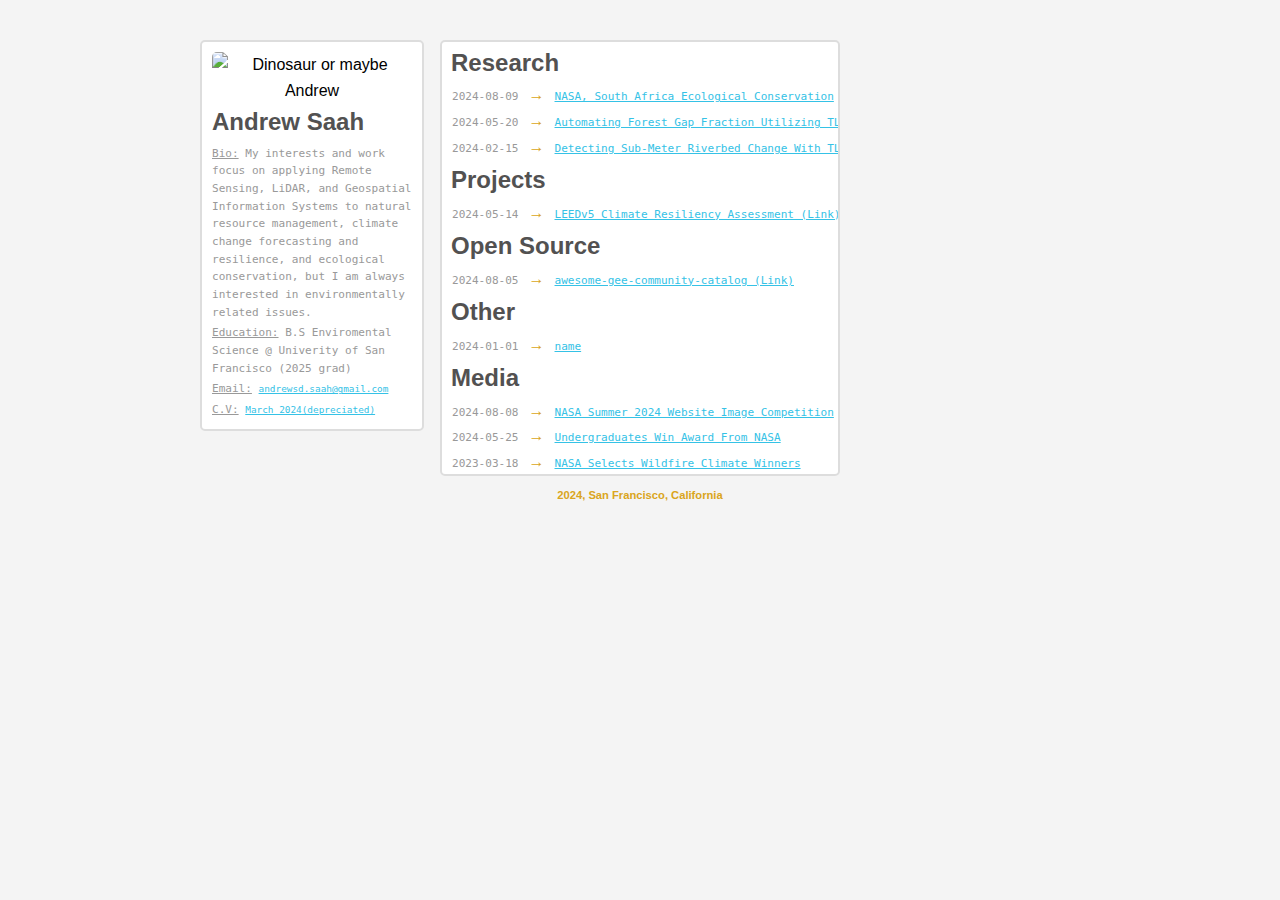
==== index.html @ a74ec5f4 "testing link for nasa dv proj." ====
<!DOCTYPE html>
<html lang="en">
<head>
    <meta charset="UTF-8">
    <meta name="viewport" content="width=device-width, initial-scale=1.0">
    <title>Andrew Saah - Webpage</title>
    <link rel="stylesheet" href="styles.css">
</head>
    <body>
        <div class="overlay" id="overlay"></div>
            <aside class="about_container">
                <img src="https://media.licdn.com/dms/image/v2/D5603AQG2bi3ZxtalFA/profile-displayphoto-shrink_200_200/profile-displayphoto-shrink_200_200/0/1669422945300?e=1734566400&v=beta&t=3L07AA_Irth482nUgLp_AfqKhO8TTFCxevdp5zJrkws" alt="Dinosaur or maybe Andrew" class="bordered-image"/>
                <h2 class="bio-header">Andrew Saah</h2>
                    <div class="bio-body">
                    <u><b>Bio:</b></u> My interests and work focus on applying Remote Sensing, LiDAR, and Geospatial Information Systems to natural resource management, climate change forecasting and resilience, and ecological conservation, but I am always interested in environmentally related issues.
                    </div>
                    <div class="bio-body">
                        <u><b>Education:</b></u> B.S Enviromental Science @ Univerity of San Francisco (2025 grad)
                    </div>
                    <div class="bio-body">
                        <u><b>Email:</u> </b><a href="mailto:andrewsd.saah@gmail.com" class = "project-link"> andrewsd.saah@gmail.com</a>
                    </div>
                    <div class="bio-body">
                        <u><b>C.V:</b></u> <a href="#" class="project-link" data-info="Details about Project 3">March 2024(depreciated)</a>
                    </div>
            </aside>
            <section class="container">
                <div class="projects_list">
                    <h2 class="projects_header">Research</h2>
                        <div class="project-item">
                            <span class="project-date">2024-08-09</span><span class="arrow">→</span><a href="https://ntrs.nasa.gov/citations/20240011086" class="project-link" data-info="Details about Project 3">NASA, South Africa Ecological Conservation</a>
                        </div>
                        <div class="project-item">
                            <span class="project-date">2024-05-20</span><span class="arrow">→</span><a href="Automating_Forest_Gap_Fraction_Utilizing_TLS.html" class="project-link" data-info="Details about Project 1">Automating Forest Gap Fraction Utilizing TLS</a>
                        </div>
                        <div class="project-item">
                            <span class="project-date">2024-02-15</span><span class="arrow">→</span><a href="Detecting_Sub_Meter_Riverbed_Change_With_TLS.html" class="project-link" data-info="Details about Project 2">Detecting Sub-Meter Riverbed Change With TLS</a>
                        </div>
                        <h2 class="projects_header">Projects</h2>
                        <div class="project-item">
                            <span class="project-date">2024-05-14</span><span class="arrow">→</span><a href="https://storymaps.arcgis.com/stories/a60bac4d7cce440caebf85f3096d0103" class="project-link" data-info="Details about Project 1">LEEDv5 Climate Resiliency Assessment (Link)</a>
                        </div>
                    <h2 class="projects_header">Open Source</h2>
                        <div class="project-item">
                            <span class="project-date">2024-08-05</span><span class="arrow">→</span><a href="https://gee-community-catalog.org/reference/?h=" class="project-link" data-info="Details about Project 1">awesome-gee-community-catalog (Link)</a>
                        </div>
                    <h2 class="projects_header">Other</h2>
                        <div class="project-item">
                            <span class="project-date">2024-01-01</span><span class="arrow">→</span><a href="#" class="project-link" data-info="Details about Snippet 1">name</a>
                        </div>
                    <h2 class="projects_header">Media</h2>
                        <div class="project-item">
                            <span class="project-date">2024-08-08</span><span class="arrow">→</span><a href="NASA_Summer_2024_Website_Image_Competition.html" class="project-link" data-info="Details about Project 1">NASA Summer 2024 Website Image Competition</a>
                        </div>
                        <div class="project-item">
                            <span class="project-date">2024-05-25</span><span class="arrow">→</span><a href="Undergraduates_Win_Award_from_NASA.html" class="project-link" data-info="Details about Project 1">Undergraduates Win Award From NASA</a>
                        </div>
                        <div class="project-item">
                            <span class="project-date">2023-03-18</span><span class="arrow">→</span><a href="https://www.nasa.gov/directorates/stmd/prizes-challenges-crowdsourcing-program/center-of-excellence-for-collaborative-innovation-coeci/coeci-news/nasa-selects-winners-of-the-wildfire-climate-tech-challenge/" class="project-link" data-info="Details about Project 2">NASA Selects Wildfire Climate Winners</a>
                        </div>
            </section>
            <footer class="footer" id="footer">
                <p>2024, San Francisco, California</p>
            </footer>
    </body>
</html>


<!-- 

New entry 
 
<div class="project-item">
    <span class="project-date">2024-01-01</span><span class="arrow">→</span><a href="#" class="project-link" data-info="Details about Snippet 1">name</a>
</div>  

-->
---- styles.css ----
body {
    font-family: Arial, sans-serif;
    margin: 0;
    padding: 0;
    line-height: 1.6;
    background: #f4f4f4;
    text-align: center;
    display: flex;
    flex-direction: column;
}
.container {
    width: 80%;
    margin: auto;
    overflow: hidden;
    flex: 1;
}
.about_container {
    position: fixed;
    top: 40px;
    left: 50%;
    transform: translateX(-450px); 
    margin-left: 10px; 
    width: 200px;
    background: #fff;
    border: 2px solid #ddd;
    border-radius: 5px;
    padding: 10px; 
}
.bordered-image {
    border-radius: 5px; 
}
.bio-header {
    color: #525151;
    text-align: left; /* Align the text to the left */
    margin: 0; /* Reset any default margins */
    padding: 0; /* Reset any default padding */
}
.bio-body {
    text-align: left; /* Align the text to the left */
    margin: opx; /* Reset any default margins */
    padding-top: 3px; /* Reset any default padding */
    font-size: 0.85em;
    color: #999999;
    font-weight: lighter;
    font-family: monospace;
}
 .projects_list {
    background: #fff;
    border: 2px solid #ddd;
    border-radius: 5px;
    margin: 40px auto 10px; /* Center the box horizontally */
    display: flex;
    flex-direction: column;
    align-items: center;
    width: 400px; /* Set a fixed width for the box */
    box-sizing: border-box; /* Include padding and border in the element's total width and height */
    position: relative; /* Use relative positioning */
    overflow: hidden;
}
.projects_header {
    display: flex;
    color: #525151;
    flex-direction: column;
    align-items: flex-start;
    margin-bottom: 0px;
    margin-top: 0px;
    padding-top: 2px;
    padding-left: 18px;
    width: 100%;
}
.project-item {
    text-align: left;
    padding-left: 20px;
    display: block; /* Change to block for full-width alignment */
    width: 100%; /* Set to 100% to take full width */
    white-space: normal; /* Allow text to wrap */
    overflow: hidden;
}
.project-date {
    font-size: 0.85em;
    color: #999999;
    font-weight: lighter;
    font-family: monospace;
}
.arrow {
    margin: 0 10px;
    color: goldenrod;
}
.project-link {
    font-size: 0.85em;
    color: #35c2e6;
    font-weight: lighter;
    font-family: monospace;
}
.footer {
    font-size: 0.7em;
    color: goldenrod;
    font-weight: bolder;
    margin-top: -10px;
}
.linked-page {
    background: #fff;
    border: 2px solid #ddd;
    border-radius: 5px;
    margin: 40px auto 10px; /* Center the box horizontally */
    display: flex;
    flex-direction: column;
    align-items: left;
    width: 600px; /* Set a fixed width for the box */
    box-sizing: border-box; /* Include padding and border in the element's total width and height */
    position: relative; /* Use relative positioning */
    overflow: hidden;
    padding: 15px;
}
.linked-page-body {
    text-align: justify; /* Align the text to the left */
    margin: 5px; /* Reset any default margins */
    padding-top: 3px; /* Reset any default padding */
    font-size: 0.85em;
    color: #999999;
    font-weight: lighter;
    font-family: monospace;
}
.linked-page-bordered-image {
    border-radius: 5px;
    margin: 5px;
    margin-left: 0px;
    border: 2px solid #ddd;
}
.linked-page-header {
    display: flex;
    color: #525151;
    flex-direction: column;
    align-items: flex-start;
    margin-bottom: 0px;
    margin-top: 0px;
    padding-top: 2px;
    padding-left: 0x;
    width: 100%;
}
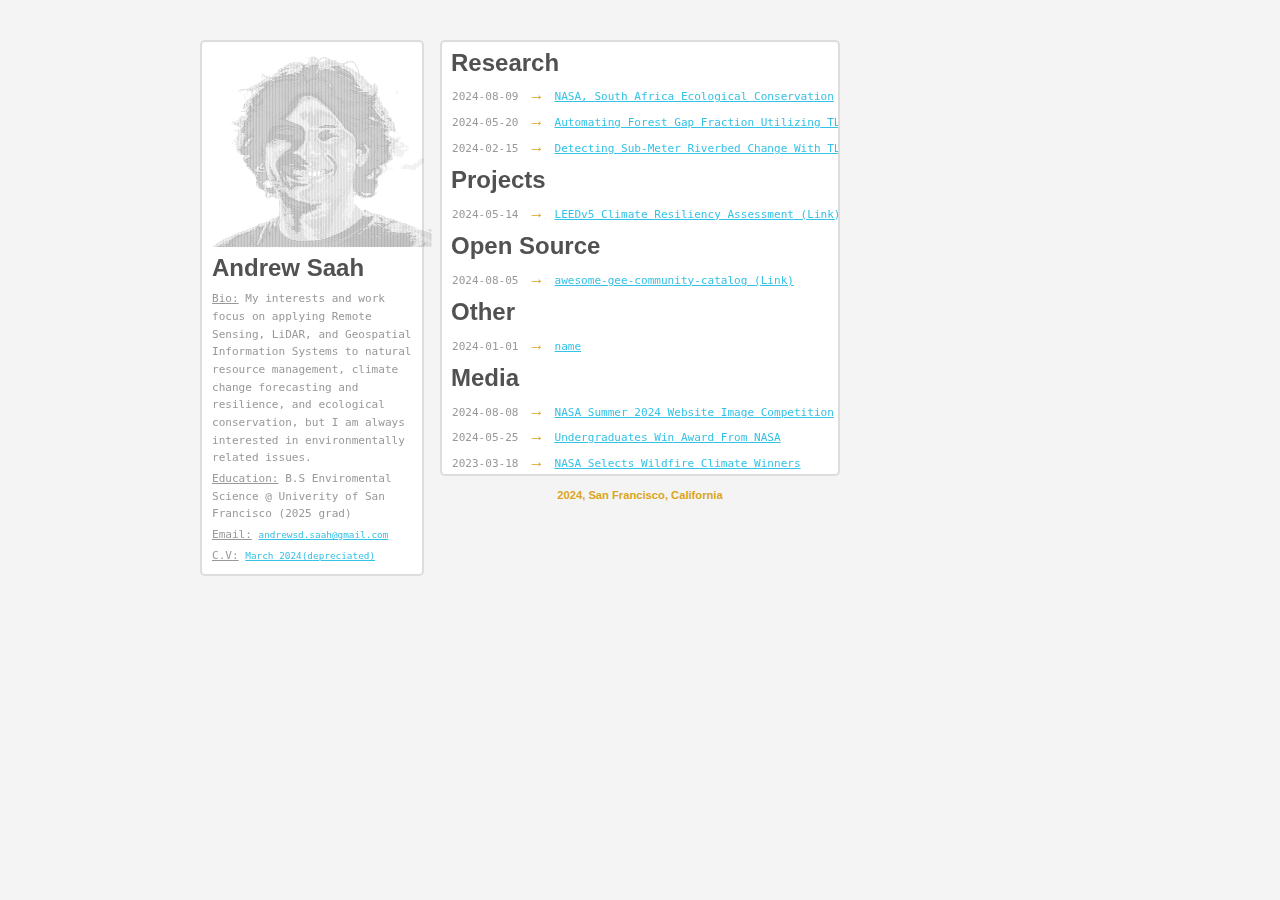
==== commit 5e237226: "added ascii" ====
--- a/index.html
+++ b/index.html
@@ -8,8 +8,201 @@
 </head>
     <body>
         <div class="overlay" id="overlay"></div>
-            <aside class="about_container">
-                <img src="https://media.licdn.com/dms/image/v2/D5603AQG2bi3ZxtalFA/profile-displayphoto-shrink_200_200/profile-displayphoto-shrink_200_200/0/1669422945300?e=1734566400&v=beta&t=3L07AA_Irth482nUgLp_AfqKhO8TTFCxevdp5zJrkws" alt="Dinosaur or maybe Andrew" class="bordered-image"/>
+            <aside class="about_container">         
+               <div style="font-size: 1px; line-height: 1; width: 100%;  white-space: pre-wrap;">   
+                    <pre style="font-family: monospace; display: block;margin-left: -15px;">                                                                                                                                                                                                                                                                                                                                                                                                                                         
+                                                                                                                                                                                              ...:.                                                                                                                                                                                                             
+                                                                                                                                                                                      :.   .;+;;;+;;;;..       .::;;::.                                                                                                                                                                                         
+                                                                                                                                                                                        ....;+++;+:.:::.    :;;:.   .::;;:.                                                                                                                                                                                     
+                                                                                                                                                                                            .;x+++:.:::::.;+:           .:;;;:                                                                                                                                                                                  
+                                                                                                                                                                                          .:;;++++;:....:+x:.       ..::::::;;+;::::::..                                                                                                                                                                        
+                                                                                                                                                                                      .   :..:;;;:::.:::;:::.    .;::::;;:;;;;;:::::::::                 :;;++;;;;;.                                                                                                                                            
+                                                                                                                                                              .::;++++++++;::.      .   ::  .::;+;;:..;+x::;:.:::::..;;:;;;;;;;;;;;;;;;;;::.         .:;+x+.       ;x:                                                                                                                                          
+                                                                                                                                                         :::;+++;;++++++xxx++;;:..     :::::::;++x+;:+xXx;;;++;::;;:::;;;;;;;;;;;;;;;::;;;;::::..:;++x+;             +;                                                                                                                                         
+                                                                                                                                                      ::;;+xxx+;:::;;;;;;;;++xXx++;::;;;;;;;;+xxxxx++XXX+++++;;+;;;;;;:;++++++++;++;;;;;;;;;;++++;;;:.                ;+                                                                                                                                        
+                                                                                                                                                   :;;;+xx+;::::::;;;;;;;;;+++xXXXXX++++xx+++xXXX$$XXXXXXXX++++++++++++;;;+x++;;+;;++++++++xxxxx++;;:.                 ;+                                                                                                                                       
+                                                                                                                                                .:;::+++++;:;;;;++;;;;;;;;+++++xXXXXx++x++xXXXXXX$$X$X$$Xx++++xXXxx+++++++;;++xxxXXXXXXXXXXXXXx++;;;;;;:...             ;;                                                                                                                                      
+                                                                                                                                              .;;:;++++++++++;;;;;;;;;;;+++++++xXXXXxxXXXxxxxXX$$$$$$$$XXx+x++x+++;;;+xxxx+;;+xXXXXXXXXXXXXXXXxxx++++;;;;::...           +:                                                                                                                                     
+                                                                                                                                          ::;++++xXXXXXXXxx+++++++;++;++++++xxXXXXXXXXXXXXXXX$$$$$$$$$$$XxxxxxXx+;;;;;+++++;;;;++xxXX$$$$$$$XXXXxx+++++;;+;:...:..       .+                                                                                                                                     
+                                                                                                                                       .:.:;++X$XX++:;++++++++++++++++++++x++xXXXXXxX$$XX$$$$$$$$&$$$$$X+xXXx+;+X+xXXXXxXXXx++x++;;+xXxXX$$$$$$$$$XXXXxx++++;;::..:       :;                                                                                                                                    
+                                                                                                                                      ;:::+xXX+++;+++++++++;;;;;;++++++xxxxxxxxXXXXX$$$X$$$$$$$&&$$$&&$xXX;;X$X+$$$XX$$XX$$$XxXXXx++xxXXxxXX$$$$$$$$$XXXX++++++;:::::      +:                                                                                                                                   
+                                                                                                                                      ::;+xXX+x+;;++;;;++++++++++++++;;++xXXXXXXX$XX$$$$$$$$&&&$$$$&$$$+;+XX$$$$$$$$$$$X$$$$$X$$$$XXXxXXXXXXXXX$$$$$$$$$XXXXxx++++;::.:.   ::                                                                                                                                   
+                                                                                                                                    .;+;+++++;++xxXXXxx+++++++++xXxxxxxx++xXXX$$X$X$&&$$$$&&&&&&&&&&$xx+X$$&&&&&&$&&&$$&&$$$$$$$$$$$X$XXXXXXXXXXX$$$$$$$$$$$XXx++++++;::::..:.                                                                                                                                  
+                                                                                                           ..                ..  .:;++++xxxxxXXXXXXXxx+++++++xxxxxXXXXXXXXXxxXX$$$X$&&&$&&&&&&&&&&&XX$$$$&$&&&&&&&&&&$&&&&&&$$$$$&&&$$$$XXXXXXXXXXXXX$$$$$$$$$XXx+++++;;;::::..                                                                                                                                 
+                                                                                                            ::.        .        :;+++xxxxxXXXXXXXxxxxxxxXXXXXXXXXxxxXXXXXXXXXXxXX$X$&&&&&&&&&&&&&$X$&&$$X&&&&&&&&&&&&&&&&&$&&&&$$$$$$$$$XXXxxxXXXXXXXXX$$$$$$$$$$xx++++;;;;::::                                                                                                                                 
+                                                                                                             ::::    .   .    ::;++++++++++xxXXXXXXXXXXXXXXXXXXXXXXXxxXXXXXXXXXXXXX$&&&$&&&&&&&&XX$$$$$$$&$$&&&&&&&&&&&&&&&&&&&&&&&&$$$$$$$XXXxxxxXXXXXXXXX$$$$$$$Xx+++++;+;;;::.                                                                                                                               
+                                                                                                           .:..:;+;:: .:.    ;+++xxxxxxXXXXX$$XXXXXXXXXXXXXXXXXXXXX$$$XXXX$$$$$$XXXX$$&$&&&&&&&X$$&$XXxXXXXxXXX$$$$$$$$&&&&&&&&&&&&&$&&&$$$$$$$$XXXxxXXXXXX$XXXX$$$Xx+++++;;;;;::;;;:.                                                                                                                          
+                                                                                                           ..    .:;;;;;;;;;++xXX$X$XXXXXXXX$$$XXX$$$$$XXX$$$$$$$$$$$$$$$XX$$$$$$XXXX$&&$&&&&&$$$XXX$X$&$X$&&&&$$$$&&&$$$&&&&&&&&&&&&&&$$&&&&&$$$$$XXXxxxXXXXX$$XX$$Xxxxx++++++;..:::                                                                                                                           
+                                                                                                                ...:. :+;;+xX$$$$$XXXXX$$$$$$$$$$X$$X$$$$$$XXXX$$$$$$$$$$$$$$$$$$XXXXX$&$$$&&$XXxXX$$$XXXXXXxXXX$$XX$&&&&&$$$&&&&&&&&&&&&&&&&&&&&&$$$$$XXxxxXXX$XXXXXx+x++x+++x+;:::::                                                                                                                          
+                                                                                                              :;::...:;++x+++xxXX$$X$$$$$$$$$X$$$XXXXXXXXXXXXXXX$XX$$XXX$$$$$$$$$$XXXX$$$$$XXXXXXXX$XXX$$$$X$$XXxXX$$X$&&&&&$$&&&&&&&&&&&&&&$$$$$$$&$$$$$$XXxxX$$XXXXXx+X++x++++++;::::.                                                                                                                        
+                                                                                                            .;;:..::;++xXXxXXx++xXXXXXXXXXXXXXXXX$XXXXXXXXXXXXXXXXXX$$$$$$$X$$$$$$XXXXX$$XXXXXXX$$$$$&&&&$$XXX$$$$XXXX$$$&&&&$$&&&&&&&&&&&&$$&$$$$$$$$$$$$$$XXxxX$$XXXxxxX+xx++;;+++;::::.                                                                                                                      
+                                                                                                          .:;;::::+xxXX$$$$XXXXXXXXXXXXXXXXXXXXX$$$$$$$$XXXXX$$$$$$$$$$$$$$$$$$$$$$XXXXXXX$$$$$$&&$$&&&$$$$&&$&&$$$$XXXXX$$$&&$$&&&&&&&&&&&&&&&&&$$$$$$$$$$$$$$XXxX$XXX++x++xxx+;;++++;:....                                                                                                                    
+                                                                                                        :;;::::;+XX$X$$$XXXX$$$XXXXXXXXXXX$X$$$$$$$$$$$$$$$$$$$$X$$$$$$$$$$$$X$$$$$$$XXXX$$$$$&&&$$$$$$&&&&&&&&&&&&$$$$XxxX$$$$$$&&&&&&&&&$&$$$$$$$$$$$$$$$$$$$$$XXXX$$$Xxx+++xx+;+++++;::::.                                                                                                                   
+                                                                                                     ::;;::;++XXXXXX$$$XX$$$$$$$$$XX$$$$$$$$$$$$$$$$$$$$$$XXXX$$$XXX$$$$$$$$$$$$$$$$$XX$$$$$$$$&$$&$$$&&&&&&&&&&&&&&&$$$$XxX$&&$$$&&&&&&&&&&&&&&&$$$$$$$$$$$XXXXXXXXXXX$$Xxx+++xxx+xx++++;;:::.     ....                                                                                                        
+                                                                                                 ..:;;;::;++XXXXXX$$XXX$$$$$$$XX$$$$$$$$$$$$$$&$$$$$$$$$$$$$$X$$$$$$$$XXXX$$$&&$$$$$$$$$$$$$$$$$$&$$$$$&&&&&&&&&&&&&&&&$X$Xxx$&&$$&&&&&&&&&&&&&&&&&&&$$$$$$$$$$$XxXXXXxXXXXx++++++++;++++Xx;;:::.    .:;:.                                                                                                      
+                                                                                             .::::;;:;;++xXXXXxXXXXXXXXX$$$XX$$$$$$$$$$$$$$$$&&$&$$&$$$$$$$$$$$$$$$$$$$$$$$$$$$&&&&&$$$$$$$X$$$$$&&&&&&&&&&&&&&&&&&&&&&&$$$X++X&$$$&&&&&&&&&&&&&&&&&&&&$$$&&&$$XXX$XxxXXXXXXX+++++x+++++++xx+;:::::..::;:...                                                                                                    
+                                                                                         ..:.  .:;;+++xXXXXXx+xXXXXXX$$XX$$XX$$$$$$$$$$$&&&&&&$&$$$$$X$$$$$$$$$X$$$$$$&&&&&&&&&$$&&&$$&$$$&$$$$$$$$&&&&&&&$&&&&&&&&&&&&&$$&$Xx+X$$X&&&&&&&&&&&&&&&&&&&&&&$$&&&&&$$XX$$Xxx++xXXx+++++x+;++xxx+++;;;::..;+:...                                                                                                    
+                                                                                       .:....:;;+++xXxx++;++++xxXXXXXX$$$$$$$$$$$$&&&&&&&&&&&&&&&&$X$$$$$$$$$$$$$$$&&&$$&&&&&&&&&&&&$$&$&$$$$$$$$$$$&&&&&&&$&&&&$&&&&&&&&$&&$XXxX$X$&&&&&&&&&&&&&&&&$$&&&&&$$$&&&&&$$$$XXXx+++x++++xxxx++++++++xx+;:..;+;:.:.                                                                                                   
+                                                                                ..  .:::;;;;;++x+xx+;;:::;++xxXXXXXXX$$$$$$$$$$$&&&&&&&&&&&&&&&&&$$$$$$$$$XX$$$$$$$$$$&&&&&&$$&&&&&&&$$$$$$$$&&$$$&&&&$$&&&$&&&&&$&&&&&&&$&&&$XXXX$$&&&&&&&&&&&&$$$$$$$$$$$$$$$&&&&&&$XXXXXXXXxx+;;;+++++++++++++++;::;+;:.:.                                                                                                   
+                                                                        .::;;;::::::;;:::;;;;++;;::..::;++xXXXXXXXXXX$$$$$$$$&&&&&&&&&&&&&$&&&&&$$$$$$$$$$$$$$&&$$&&&&&&&&&&&&&$$$&&&$$$$$$$$$$$$$$$$$$&&&&$$$&&&$&$$&&&&&&&&$$$XXX$$&&&&&&&&&&$$&$$$$$$$$$$$$XX$$$$&&$$$$X$XX$XXx+++++++++++++++;;;:.:+;;::.                                                                                                   
+                                                                     :::......     .:..:::;;+;  ...:::;+xXXXXXXXXX$$$$$X$$&&&&&&&&&&&&&&&$&&&&&&$X$$$$$$$$$$$$$$$&&$$$$&&&&&&$$$$$$$$$$$$$$$X$$$$$$$&&&&&$&$$$&&&$$$$$$$$&&&&&$$$XX$$&&&&&&&&&&&&&$&$$&$$$$$$$$XXXXXX$$$$XXXXXXXXXXX+++++++;;;;;++;::;;;;;+:.                                                                                                   
+                                                                      .:         ... ..   :;;.    .::;+XXXXXXX$XX$$$$$$$$$$&&&&&&&&&&&&&&&&&&&&$$$$$$$$$$$$$$$$&$$$$$$$$$$$$$$$$$$$$$$$$$$$$$$$$$$$$$$$$$$$X$$$$$$$&&&$$$$&&$$$$$$XX$$&&&&&&&&&&&&&$$$$$&&&$$$$$$XX$XXXXXXXxxxxxx++++++++++++++;;+x++;;;;x+:                              ...                                                                   
+                                                                                    .     ::    ::.:+XxxXXXXX$$$$X$$$$$$$$$&&&&&&&&&&&&&&&&&&$$$$$$$$$$$$$$$$&&&$$$$$$$$$$$$$$$$$$$$$$$$XXX$$$$$$$$$$$$$$$$X$$$$&&&&&&&&&&&&&&$$$$$$$$&&&&&&&&&&&&&&&&$$$$$$$$$$$$XXX$XX$XXXXXXXXXXXXXXXXXXXxXx++x+;;;++xXx;                              ...                                                                   
+                                                                                 . .      .:  .:.:;+xxxxXXXXX$$$$$$$$$$&&&&&&$$&&&&&&&&&&&&&$$$$$$$$$$$$$$$$&&$$$$$$$$$$$$$$X$$XXXXXXXXXXXXX$$$$$$$$XXXX$X$X$$$$$$&&&&&&&&&&$$&&$$$$$$$$&&&&&&&&&&&&&&&&$&&&&&$$$$$$XXXXXXXXX$$$$$$$$$$$$Xxxxxx++++;;+xxXX+:                              ...                                                                   
+                                                                              ..  .       ...:::;+XXXxxXXX$$$$$$$$$$$$$&&&&&&&&&&&&&&&&&&&&&$$$$$$$$$$$$$$$&&$$$$$$$$$$$XXXXXXXXXXXXXXXXXXXXXXXXXXXXX$X$$$$$$$$$$$$$$$$$$$$$$$$$$$$$$$$$&&&&&&&&&&&&&&&&$$$$&&&&&&&&&$$$$$$&$$$$$XXX$$$$X$$Xxxxxxx++xxXXXx;                                                                                                     
+                                                                               . .        .;;:;+xXXxXXXXXX$$$$$$$$$$&&&&&&&&&&&&&&&&&&&&&&&$$&&&&$$$$$$$$$&$$$$$$$$$$XXXXXXXXXXXXXXXXXXXXXxXXxXXXXXXXXXXXXX$$$$$$$$$$$$$$$$$$$$XX$$$$$$$$$&&&&&&&&&&&&&&&&&&&$$$$$&&&$$$&&$$$$$$$$$XXXXXXX$$$$XXXxxxXXXXX+;:                                                                                                    
+                                                                               ..         ;+++xxXXXXXXXXX$$$$$$$$$$$$&&$&&&&&&&&&&&&&&&&&&&&&&&$$$$$$$X$$$$$$$$$$$$XXXXXXXXXXXXXXxxxxxxxxxxxxxxxXXXXXXXXXXXX$$$$$$$$$$$$$$&$&&$$$$$$$$$$$$$$&&&&$&&&&&&&&&&&&&&&$$$$$$$X$$$$$$X$$$$$$XXXX$X$$$$$$$XXXXXXx;::.                                                                                                   
+                                                                               .:       :;+++xXXXXXXXXXXX$$$$$$$$$&$$$$&&&&&&&&&&&&&&&&&&&&&&&&&$$$$$$X$$$$$$$$$$XXXXXXXXXXXXXxxxxxxxxxXXxxxxxxxxxxXXXXXXXXXXX$$$$$$$$$&&&&&&&&&&&&&$$$$XX$$$$$$$$&&&&&&&&&&&&&&&&&&&&&$$$$$$$$$$$$$&&$$$X$$$$$$$$$XX$XXxx++++:.                                                                                                
+                                                                               ..      :;++xXXXXXXXXX$$XXX$$$$$&&&&&&$&&$$&&&&&&&&&&&&&&&&&&&&&$$$$$$$X$$$$$$$$$XXXXXXXXXXXXXxxxxxxxxxxxXXXxxxxxxxxxxxxxXXXXXX$X$$$$$$$$$&&&&&&&&&&&&&&$$$XXXX$$$$$&&$$&&&&&&&&&&&&&&&&&$$&&&&&&$&$$$$$&$$$$$XX$XXXXXXXxXXXx+;::                                                                                                
+                                                                                .   .;+;;+XXXXXXXXX$$$$$$$$XX$$$&&&&&&&&&&$$$$&&&&&&&&&&&&&&&&&$$$$$X$$$$$$$$$$$$XXXXXXXXXxxxXxxxxxxxx+xxxxxx+xxx++xxxxxxXXXXXXXX$$$$$$$$$$$$&&&&&&&&&&&$$$$XxXX$$$$&&$$$$$&&&&&&&&$&&&&&X$&&&$$$$$$$$$$$$$$$$$$X$$XXXXXXxx+;;:                                                                                                 
+                                                                               ..  :x+::;+xXXXXXXXX$$$$$$$XXXX$$$$&&&&&&&$$&&&&&&&&&&&&&&&&&$&&&$$$$$$$$$$$$$$$XXXXXXXXXXxxxxxxxxxxxxxxxx+xx++++++++++xxxxxXXXXXX$X$$$$$$$$$$$&&&&&&&&&&&&$$$XXxXXX$$$$&&$$$$$$&$$&&&&&&$$$$$$$$$$$$$$$$$$$$XXXXXXXXXXXXx+++;;:.                                                                                                
+                                                                                ..++;;;+;+xXXXXXXX$$$$&$$XXXX$$&&&&&&&&&&&&&&&&&&&&&&&&&&&&&&&&&&$$$$$$$$$$$XXXXXXXXXXXxXXXxxxxxx+++x++++++++x+++++++++++xxxxXXXXXX$$$$$$$$$$$$$&&&&&&&&&&&$$$$XXXX$$$$$$$$$$$XX$$$$$$$$&&$$$$$$$$$$$$$$$$$$$$XXXXXXXxxxx++;;;;;:.                                                                                              
+                                                                                :++;:;++++xXXXXXX$$$$$$XX$XXX$$&&&&&&&&&&&&&&&&&&&&&&&&&&&&&&&&&$$$$$$$$$$XXXXXXXXXXXXXXXxxxxxxx++++++++x+++++++++++++++++xxxxxXXXXX$$$$$$$$$$$$$$&&&&&&&$$&$$$XXX$$$$$$$$$$$$$$XXXX$$$XX$X$$$$$$$$$$$XXXXXXXXXXXXXXXXXXX+++;;:;::                                                                                              
+                                                                               ;+;;++;;XXx+XXXXX$$$$$$XX$XXXX$&&&&&&&&&&&&$&&&&&&&&&&&&&&&&&&&&&$$$$$$$$$$XXXXXXXXXXXXXxxxxxxxxx+++++++++++++++++++++++++++++xxxXXXXXXX$$$$$$$$$$$$$&&&&$$$$$$$$$XX$$$&&&$$$$$$$$$$$$$$$$$$X$$$$$$$$$$$$$$XXXXXXXXXXXXXx++++;;;:::.                                                                                             
+                                                                              ;X+;;+;+xx+Xx+XXXXXXX$$XX$XXXX$&&&$$&&&&&&&&&&&&&&&&&&&&&&&&&&&&&$$$$$$$$$$XXXXXXXXXXXXXXxxxxx+++++++++++++++++++++++++++++++++xxxxxxXXXXXX$$$$$$$$$$$$$&&&&$$$$$$$$$$$$$$$$$$$$$$$$$$X$$$&&&$&&&$$$$$$$$$$XXX$$$$XXXXXXxxx+++++;;:..                                                                                             
+                                                                             :X+++;;;+xxXXxxxXX$XXXXXXX$$X$$$$$&&&&&$&&&&&&&&&&&&&&&&&&&&&&&&&&$$$$$$$$$XXXXXXXXXXXXXXxxxx++++++++++++++++++++++++++++++++++++++xxxxXXXXXXX$$$$$$$$$$$$$$&&$$$$$$$$$$$$$$$X$$$XX$$$$$&&&&&&$&&&&&&&&$$$$$$$$$$$$$XXxxXX++xx+++++;::                                                                                             
+                                                                            .x+;+;:..+XXXXXXxXX$$$$$$X$$$$$$$&$$&&&$$&&&&&&&&&&&&&&&&&&&&&&&&&&$$$$$$$$$$XXXXXXXXXXXXXxxxx+++++++++++++++++;;;++++++++++++++++++++++xxxXXXXX$$$$$$$$$$$$$$$$$&$$$$$$$$$$$$$$$$$$&&&&&&&&&&&$&&&&&&&&&&&$$$$$$$$XXXXXx+XXx++xxx++;;;:. .                                                                                         
+                                                                            ;+;:;:  :xXXXXXXxxX$$$$$X$$$$$$$&$&&&&&&&&&&&&&&&&&&&&&&&&&&&&&&&&$$$$$$$$$$$XXXXXXXXXXXxxxx++++++++++++++++++++;++++++++++++++++++++++++xxxxxXXXX$$$$$$$$$$&&&$$$$$$$$$$$$$$&&&&&$&&&&&&&&&&&&&&&&&&&&&&&&$$$$$XX$XXXXXXXxxXx+++xXx++;:::..                                                                                        
+                                                                            ::..:  :XXXX$XXXXxXXX$XX$$$$$$$&&&&$&&&&&&&&&&&&&&&&&&&&&&&&&&&$&&$$$$$$$$$$XXXXXXXXXXxxxxxx++++++++++++++++++++;;;;++++++;++;+++++++++++++xxxxXXXX$$$$$$$$$$&&&$$$&&&&&&&&&$&&&$$&&&&&&&&&&&&&&&&&&&&&&$$&$$$$$XXxXXXXXXXX+xXx++++xXx+;;;+;:.                                                                                      
+                                                                                .;++++XXXXXXXXXXX$$$$$$$&&$$&$$&&&&&&&&$&&&&&&&&&&&&&&&&&$&&&$$$&$$$$$$$XXXXXXXXXxxxxx+++++++++++++++++++++++;+++++;;;+;;++;;++;++++++++++xxXXXXX$$$$$$$$$$&$$$$$&&&&&&&&&&&&&&&&&&&&&&&&&&&&$$$$$$$$$$$$$$$XXXXxXXXXXXx++xx++;+++++;++;::.                                                                                     
+                                                                             ..:;;;;+xXXXXXXXXXXXX$$$$$&&&&&&&&&&$$$$$$$$$$$$$&&&&&&&&&&&&&$$$$$$$$$$$$$XXXXXXXXxxxxxxxx++++++++++;;++++++++;;++++++;;;;;;;;;;;;;+;;++++++++xxXXXX$$$$$X$$$$$$$$$$$&&&&&&$&&&&&&&&&&&&&&&&&&&$$$$$$$$$$$$$$$XXXXXXxXXXXXx++xXx++xx+;;;;++::.                                                                                    
+                                                                        ..::::...:;;+XXXXXXXXXXXXX$$$$&&&&&&&&&$$$$$$$$$$$$$$$&&&&&&&&&$&&$$$$$$$$$$$$XXXXXXXXXxxxx++++++++++++;++;;;;+++;;;;;;;;;++;;;;;;;;;;;;;;;;;;++++++++xxXXX$$$$$X$$$$$$$$$$$$&&$&&&&$&&&&&&&&&&&$$&&&&&&$$$$$$$$$$$$$XXXXXXXxXXXXx++xXx+++XXXxx++:::.                                                                                   
+                                                                                :;++XXXXX$$XXXX$$$$$$&&&$$&&&&&&&$$$$$$$$$$$&&&&&&&&&&&$$$$$$$$$$$$$$$XXXXXXXxxxx+++++x++++++;;;;;;;;;+++;;;;;;;++++;;;;;;;;;;;;;;;;;;;;;;;;++++xXXXX$$$$XX$$$$$$$$$$$&&$&&&$$$&$$&&&&&&&$$&$&$$$$$$$$$$$$$$$$XXXXXXXXxXXXx++xXx++xXXXXx++;::.                                                                                  
+                                                                                .:+XXXXX$$$$$$$$$$$$$&&$$$&&&&&&&&&$$$$$$&&&&&&&&&&&$$&$$$$&$$$$$$$XXXXXXXXXxxxx+xx++++++++;;;;;;;;;;;;;;;;;;;;;;++++;;;;;;;;;;;;;;;;;;;;;;;;++++xXXXX$$$$X$$$$$$$$$$$$$$$$$$$$$$$$&$$$&&&&$$$$$$$$$$$$$$$$$XXXXXXXXXXXXXXXx+++xxxxxxXXx++;;::                                                                                  
+                                                                               :..+xXX$$$$$$$$$&&$$$$$$$$&&&&&&&&&$&&$$&&$&&$$$$$$&$$$$$$&$$$$$$$XXXXXXXXXXxxx++++++++++++;;;;;;;;;;;;;;;;;;;;;;;;;;;;;;;;;;;;;;;;;;;;;;;;;;;;;;++xxXXXX$$XX$$$$$$$$$$$$$$$&&&&$$&$$&&&&&&&$$$$$$$$$$$$$$XX$$XXXXXXXXXXXXXXXXx++xxxXxXXxx+:                                                                                     
+                                                                        ...     :;++xXXXXX$$$$$$$&$$$$$&&&&&&&&$&&$$$&&&$&&&&&&$$$$$$$$&$&$$$$$XXXXXXXXXxxxxxx++++++++++++++;;;;;;;;;;;;;;;;;;;;;;;;;;;;;;;::;;;:::::::;;;;;;;;;;;++xxXXX$$X$$$$$$$$$$$$$$$$$$$$$$&&$$&$&$$&&$$$$$$$$$$$$$XXXXXXXXXXXXXXXxXXXXxx++XXx++x+;::::.                                                                                 
+                                                                        .::;;::+++++xXXXXXXX$$&&$$$$$&&&&&&&$$&&&&&&&$&&&&&&$$$$$$$$$&&&$$$$$$XXXXXXXXXXxxxxx+++++++++++++++;;;;;;;;;;;++;;;;;;;;;;;;;;;;;;;:;;:::::::::::::;;;;;;;+++xXXX$XX$$$$$$$$$$$$X$X$$$$$$$$$$$&&&$&&$$$$$$$$$$$$$XXXXxXXXXXXXXX$XXXXXXXx+++++;;;;::::..                                                                                
+                                                                     ....::;+x+;+++xxXXXXXX$$$$&&$&&&&&&&&&&&&&&&&&&&&&&&&&&$$$$$&&&$$$$$$$$XXXXXXXXXxxxxxxx+++++++++++++++++;;;;;;;;+++;;;;;;;;;;;;;;;;;;;;::::::::::::::::::::;;;;;++xXXX$$$$$$$$$$$$$$$$$$$XX$$$$$$$$$$$$$$&$$$$$$$$$$XXXXXxxxxxxxxXXXXXXXXXXxx+++++;+xxx++++;:                                                                              
+                                                                      :;;+;++++++xxXXXXXX$$$$$$$&&&&&&&&&&&&&&&&&&&&&&&&&&&$$$$&&$$$$$$$$$XXXXXXXXXXxxxxxxxx+++++++++++++++++++;;;;;+++;;;;;;;;;;;;;;;;;;;;::;::::::::::::::::::::;;;;++xxXX$$$$$$$$$$$$$$$$&&&$$$$XXXX$$$$$$$$$$$$$XXXXXXXXXxXxx+++++xXXXXXXXXXXXx+;+++;++xXXXXx+:                                                                             
+                                                                    .::;+++++++++xxXXXX$$$$$$$$$$&&&&&&&&&&&&&&&&&&&&&&&&&$$$$$$$$$$$$$$$XXXXXXXXXXXxxxxxx++++++++++++++++++++++;;;;+++;;;;;;;;;;;;;;;;;;;;:;::::::::::::::::::::::;;;;+++xXXX$$$$$$$$$$$$$$$$&&&$$$$$$$X$XXXXX$$$$$$$X$$$$XXXXXXXx++++xXXxxXXXXXXXXx+;:::;++xxXX+;:.                                                                           
+                                                                ..:..:::;;xx++xxXXxxXXXXXX$$$&&&&&&&&&&&&&&&&&&&&&&&&&&&&&$$$$$$$$$$$$$$$$$$$$$$XXXXXXXxxxxx+++++++++++++++++++++++++++;;;;;;;;;;;;;;;;;;;;;::::::::::::::::::::::::;;;;+++xXXX$$$$$$$$$$$$$$$$$&&&&&$&&$$$$$XX$$$$$$$$$$$$$$$$XXXXXXxxxxxxxxXXXXXXXXXx;.....:;XXX+:                                                                            
+                                                          .:.    ..  .:;;++xXXXxXXXXXXXXX$$$$&&$&&&&&&&&&&&&&&&&&&&&&&&&&&$$$$$$$$$$$$$$$$$$$$$$$$$$XXXXXXxxxx++++++++++++++++++++++++++;;;;;;;;;;;;;;;;;:;:;:::::::::::::::::::::::::;;;;+++xXXX$$$$$$$$$$$$$$$$$$&&&$$&&$$$$$$$X$$$$$$$$$$$$$$XXXXXXXXXXXxxXXXxxXXXXXXX+;;::;++;;;:                                                                           
+                                                           .:;:::.::;;;;;;+++xX$$$$$$$$$$$$$$&&&&&&&&&&&&&&&&&&&&&&&&&&&&$$$$$$$$$$$$$$$$$$$$$$$$$$$$$$$$$XXXXXxx+++++++++++++++++++++++;;;;;;;;;;;;;;;;;;;;;;:::::::::::::::::::::::;;;;;;;++xXX$$$$$$$$$$$$$$$$XX$$$$$$$&$$$$$$$$XXX$$$$$$$$$$$XXXXXXXXXXXXXXXXxxxxxx+xX++;::+x;..+;.                                                                         
+                                                       ..  ...:;;;;;;;;+++xXxxXXX$XXX$$$$$&&&&&$$$&&&&&&&&&&&&&&&&&&&&&&&$$$$$$$$$$$$$$$$$$$$$$$$$&&&$$&&&&&&$$$XXXxxxx+++++++++++++++++++;;;;;;;;;;;;;;;;;;:;::::::::::::::::::;;;;;;;;;;;;++++xX$$$$$$$$$$$$$$$$&$X$$$$$$$$$$$$$$$$$$$XXXX$$$XXXXXXXXXXXXXXXXXXXxxXXx+++++;;;;+x++;;:                                                                         
+                                                            .:.::;;;+++++x+x+XXXxXXX$$$$$&&&&&$$$$$&&&&&&&&&&&&&&&&&&&&&&$$$$$$$$$$$$$$$$$$$$$$$$$&&&&&&&&&&&&&&$$$$$XXXxx+++++++++++++++++;;;;;;;;;;;;;;;;;;;;;:;;;;;;;;;;++++++++++++++++++++++xXX$$$$$$$$$$$$$$$$$$X$$$X$$$$$$$$$$$$$$$$$XXXXXXXXXXXXXXXXXXXXXXXxxxXxxxx+;:.:++::;++..                                                                       
+                                                                  ::;;;;++xx+xXXX$$$$$$$&&&&&$$$$$$$&&&&&&&&&&&&&&&&&&&&&$$$$$$$$$$$$$XXXXXXXXXXXXXXXXXXXXX$$$$$$$&&$$$$XXXxx++++++++++++++;;;;;+;++++;;;;;++++++xxXXXXXXXXXXXXXXXXXxxxxxx+++++++xxXX$$$$$$$$$$&&$$$XX$$$$$$$$$$$$$$$$$$$$$X$$XXxxX$$XXXXXXXXXXXXXXXxxXXXXxx+;::++;: :+;.                                                                       
+                                                                     .::;+++xXXXXXX$$$&&&&&&$$$$$$$$&&&&&&&&&&&&&&&&&&&&$$$$$$XXXXXXXXXXXXXXXXXXXXXXXXXXXXXXXXXX$$$$$$$$$$XXXXxx+++++++++++;;;;++++x++x++++xXXXX$$$$$$$$$$$$$$$$$$XXXXxxXXxxxxx++xxxXX$$$$$$$$$$&&&&&$$$XXX$$$$$$$$$$$$$$$$$$$XxxX$$$$$$$$$XXX$$XxxXXxxXXXxXx+++x++;::;+:                                                                       
+                                                                     ...:++xXX$$$$$$$&&&&&&&$$$$&$$$&&&&&&&&&&&&&&&&&&&&$$$$XXXXXXXXXXXXXXXXXXX$$$$$$$$$$X$XXXXXX$X$$$$$$$$$XXXXx++++++++++++;+++++xxxxx++XXXXXXXXXXX$$$$$$$$$$$$XXXXXXxx++xx+x+++++xXX$$$$$$$$$$$$&&&&&$$$$$$$$$$$$$$$$$$$$XXXX$$$$$$$$$$$$$$$$$XxxXxxXXXxXXxxxXx++:::+;                                                                       
+                                                                       .:+xXX$$$$$$$$&&&&&&$$X$$$$$&&&&&&&&&&&&&&&&&&&&$$$$$XXXXXXXXXXXXXX$$$$$$$$$XXXXXXXXX$$$$$$$$$$$$$XXXXXXXXxx+++++++++++++++++++++++++++xx+++++++++++++++++++++++++++++++++++++xXXX$$$$$$$$$$$$$&&$$$$$$$$$$$$$$$$$XXXX$$$$$$$$$$$$$$$$$$$$XxXXXxxXx+xx+x++;;;;::;;.                                                                      
+                                                                    .:::;;xXX$$$$$$$&&&&&$&$XX$$$$$&&&&&&&&&&&&&&&&&&&&$$$$XXXXXXXXXXXX$$$$XXXXXXXXX$$$XXXXXXXXX$$$$$$$$$$$XXXXXXXxx+++++;;;;;;;++++;;;;;;;;+++++++xxxx+xx++++++++++;;;;;;;;;;;;;;;;+++xxXX$$X$$$$$$$$$$$$$$$$$$$$$$$$XXXX$$$$$$$$$$$&&$$$$$$$$$$$XX$XXXXXXXxxx+;:::;::;;:                                                                      
+                                                             .:::..::;++xxXXX$$$$$$$&&&&&$$$X$$$$$&&&&&&&&&&&&&&&&&&&&&$$XXXXXXXXXXXX$$$XXXXXX$$$&&&&&&&&&&&&$$XXX$$$$$$$$$$XXXXXXxxxx++;;;:;;;;;;;;;;;;;;;+++++xxxxXXXXXXXXXxxx++++++;;;;;;;;;;;;;;;;+++xxXXXXX$$$$$$$$$$$$$$$$$$$$$$X$$X$$XX$$$$$&&&&&$&&&&$$$$XXXX$$XXXXXXx+;:::;::;;::.                                                                     
+                                                                   .:;;;+xxXXX$$$$$$$&$&&$$X$$$$$$&&&&&&&&&&&&&&&&&&&&$$$XXXXXXXXXXXXXX$$$$&&&&&&$$&&&&&&&$XX$&&$$$$$$$$$$$$$$XXXXXXx+++;;;;:::::::;;;;;;;+++xxxXX$$$$$$$XXXxx+++++++xx+++;;;;;;;;;;;;;;+++xxXXXX$$$$$$$$&$$$$$$$$$$$$XXX$$$$$$$$$$$&&&&&$$$&&$$$XXX$$$XXXX+;::.      .::.:                                                                     
+                                                                 .. .:+++xXXXXXxxX$$$$&&&$$X$$$$$&&&&&&&&&&&&&&&&&&&&&$$XXXXXXXXXX$$$$$$&&&&&&&$$XXXXX&&&&$$$&&$XX$$$$$$$$$$$$$XXXXXxx+;;;::::..::::;;;;+++xxXXX$$$$$$$XXXXx+++;;;;;;;;;++x++;;;;;;;;;;;;;++++xXXXX$$$$$$&&&&&&&&&&&&&$$$$$X$$$$$$&$$$$$$$&&&$$$$$$$$$$Xx+;:::..        ..                                                                      
+                                                                    ::;;++x+;;;+X$$$$$$$$$X$$$$$$&&&$&&&&&&&&&&&&&&&&&$$XXXXXXXXX$$$$$$$$$$$$$$$$$$$$$&&&&$$&$$XxXX$$&&&&$$$$$$$XXXXx++;;;::::..::::;;;+++xXXXX$$$$$$$$$$$$$$$XX++;;:::::;;+++++;;;;;;;;;;;;;+++xxXX$$$$$$&&&&&&&&&&&&&&$$$$$$$$$$$$$$$$$$&&&&&$$$$$$$$x+;;::.          .   .                                                                   
+                                                                   ..:;+;;;;;+xXXXX$$$$$$XXXX$$$$$&$$&&&&&&&&&&&&&&&&&$XXXXXXXXXXXXXXXXXXXXXXXXXX$$$X$$$$$$$$$XXX$$$$&&&&&$$$$$$XXXXx++;;;::::::::::;;;+xxXXXX$$$$$$$$$&&&&&&&$$$$$X++;;:::;;;;;;;;;;;;;;;;;;;++++xxX$$$$&&&&&&&&&&&&&&&&&&$$$$$$$$$$$$$$$$&&&$$$$$$$$$Xx+;:::.                                                                                 
+                                                                  .:;+;:....;+++xXXX$$$$XXXXX$$$$$&&&$&&&&&&&&&&&&&&&$$XXXXXXXXXXXXXXXXXXXXXXXXXXXXXXXXXXXXXXXXXXX$$$$$$$&$$$$$$$XXXx++;;;;:::::::::;;;++xXX$$$$&$$$XXX$$$&&&$$XX$$$$$$XX+++;;;::::;;;;;;;::;;;;;++xXX$$$$&&&&&&&&&&&&&&&&&&&&&$$$$$$$$$$$$&&$$$$$$$XXXXXX+;:...        .                                                                       
+                                                                  :;;:...::;;+;xXXxX$$X$XXXXXXX$$$$&&&&&&&&&&&&&&&&&&$XXXXXXXXXXXXXXXXXXXXXXXXXXXXXXXXXXXXXXXXXXX$$$$$$$$$$$$$$$XXXxx++;;;;:::::::::;;;;+X$$$$$$$$$$XXX$$$$$$$$$$$XXX$$$$$XXx+++;;;;;;;;;;::;;;;;;++xXX$$$&&&&&&&&&&&&&&&&&&&&&&&&&$$$$$$$$&$$$$$$XXXXXXXXXXx+::..     .      .   .                                                             
+                                                                 :.;;:::::;;;+xXXXX$XXXXXXxXXX$$$$$&&&&&&&&&&&&&&&&&&$XXXXXXXXXXXXXXXXXXXXXXXXXXXXXXXXXXXXXXXXXXX$$$$$$$$$$$$$$$XXXXx+++;;;:::::::;:;;;++xXXXXX$$$XXXXXXXXXXXXXXxx++++++++xx+;;;;;;;;;;:::::::;;;;;++xX$$$$&&&&&&&&&&&&&&&&$$$$&&&&&$$$$$$$$$$$$$$$$$$XXXxXXxxx+;::....   .   ....                                                              
+                                                               ...;;+;:.:;+;;+xXXX$XXXXxXxxxX$$$$$$$&&&&&&&&$$$$$&&&$XXXXXXXXXXXXXxXXXXXXXXXXXXXXXX$$XXXX$X$$XX$$$$$$$$$$$$$$$$XXXXxx+;;;;;;::::::;;;;;;;++xXXXXXXXXXXXXXXXXx++++;;;:;;;;;;;;;;;;;;;;;::::::::;;;;;;++X$$$$$&&&&&&&&&$&&&$$$$$$$$$$&$$$$$$$$$$$$$$$$$XXXXxxxx+++;;;::...  ....... .                                                             
+                                                              .  :;.:;:;;++++xXXXXXXXx+xxxXXX$$$$$$&&&&&&&&&$$$$$&&&$XXXXXXXXXXXXxxxxXxXXxXXXXXXXXXXXXXXXXXXXXXXXX$$$$$$$X$$$$XXXXXX+++;;;;::::::;;;;;;;;++xxXXXXXXXXXXXXxxxx++++;;;;;:::::;;;;;;;;;::::::::::::;;;;;+x$$$&$$&&&&&&$$&$$$$$$$$$$$$$$$$$$$$$$$$$$&$$$$$$XXXxxx+++;::::;;::.:::.:.                                                                
+                                                             ..  .:..::;+xxxXXXXXXXXx+++xXXX$$$$$$$&&&&&&&&&$$X$$&&$$XXXXXXXxxxXXXXXxxxxxxxxxxxxxxxxXXXXXXXXXXXXXXXXXXXXXXX$XXXXXXXx+++;;:::::::::;::;;;;;;++xxXXXXXXXxxx+++++;;;;;;:::;::;:;;;;;:::::::::::::::::;;;;+X$$$&$$&$$$$$$$$$$$$$$$$$$$$$$$$$$$$$$$$$$$$$$$$XXXxXXXX++;;::::;;;;;::.                                                                 
+                                                            .....::....:;;;+xXXXXXxxXxxXXXXXX$$$$$&&&&&&&&&$$$$$$&&$XXXXXXXXxXXxxxxxxxxxxxxxxxxxxxxXXXXXXXXXXXXXXXXXXXXXXXXXXXXXXXxx++;;;:::::::::::::::;;;;;;++xxxxxxxxxxxx+++++++;;;;;;;;;;;;;:::::::::::::::::::;;;+X$$$$&&$$$$$$$$$$$$$$$$$$$XXX$$$$$$&$$$$$$$$$$X$$$XXXXXXXx++++++++;::....                                                                
+                                                           ..   .:::.::;;:;+xXXXXx+xxxxXXXX$$$&&$$&&&&&&&&&$$$$$$&$XXXxXXXxxxXxxxxxxxxxxxxxxxxxxxxxxxxxxxxXXXXXXXXXXXXXXXXXXXXXXXXx++;;;:::...:::::::::::;;;;;;;;;++++++++++++++++;;;;;;;;;;:::::::::::::::::::::::::;+xX$$$&$$$$X$$$$$$$$$$$$$$$$$$$$$$$$$$$$$$$$$$$$$$$$XX$XXXXXXx+;;::............                                                           
+                                                          ..    .::...:;::;+XXXXx+xxxxXXXX$$$$$$&&&&&&&&&&$$$$$&&&$XxxxXxxxxXXxxXXxxxxxxxxx+++++xx+xxxxxxxxxXXXXXXXXXXXXXXXXXXXXXxx++;;;:::..:::::::::::::;;;;;;;;;;;;;;;;+++;;;;;;;;;;;;;;::::::::::::::::::::::::::;;xXX$$$$$$$XXX$$XXX$$$$$$$$$$$$$$$$$$$$$$$$$$$$$$$$$$$$$XXXX++;::::....    .......                                                        
+                                                               ..:::.:::.:+xXXXXx++xXXXX$$$$$&&&&&&&&&&&&&$$$&&&&$XxxxxxxxxxXxxxxxxxxxxxxxx+++++++xxxxxxxxxxxXXXXXXXXXXXXXXXXXXxxx++;;;;::::..:::::::::::::;;;;;;;;;;;;;;;;;;;;;;;;;;;;;;;:::::::..:::::::::::::::::::;+XX$$$$$XXXXXXXxxxXX$$$$$$$$$$$$$$$$$$$$$$$$$$$$$$$X$$$Xxxx++;::::.. ..    .......                                                       
+                                                                 ::...;:;+xX$XXx++xxXXX$&&&&&&&&&&&&&&&&&$$$$&&&&$X+xxxxxxxxxxxxxxxxxxx++++++++xx+xx+xxxxxxxXXXXXXXXXXXXXXXXXXxxxx++;;;::::...::::::::::::::;;;;;;;;;;;;;;;;;;;;;;;;;;;;;:::::::.:::.:::::::::::::::::;+XX$$$$$$$$XXXxxxxxxXX$XXX$$$$$$$$$$XXXXX$$$$$$$$$XXXXXXXX+;;+;:::....  .............                                                    
+                                                                 :::::;;;xXX$$XXX$$$&&&&&&&&&&&&$$&&&&&&&&$X$$&&&$X+xxxxxxxxxxxxxxx++x++++++++++++++xxxxxxxxXXXXXXXXXXXXXXXXxxxxx+++;;;:::......:::::::::::::;;;;;;;;;;;;;;;;;;;;;;;;;;;::::::::::::..::::::::::::::::;+X$$$$XX$$$$XXXXxxxxX$$XXX$&&$$$&$$$$$XX$XXXXXXXXXX$XXXXx++++;:::::.................. ..                                                 
+                                                                 .::::;:;XXX$$$XX$$&&&&&&&&&&$$$&&&&&&&&&&$X$$$&&$x++++++xx++xxxx++xx++++++++++++++xxxxxxxxXXXXXXXXXXXXXXXxxxxxxx+++;;;;::.....::::::::::::::;;;;;;;;+;;;;;;;;;;;;;;;::::::::::::::::.::::::::::::::::;xXX$X$$XXX$XXXXXxxxxxXXXX$&&&&&&$$$$XXX$$$$$$$$$$$XXXXXxx++++;;;:::..:::........    .....                                                
+                                                                 .::;+x;+XX$$XXXXX$$$$&&&&$$X$$&&&&&&&&&&&$XX$$$$$x++++++++++++xx++x++++++++++++++xxxxxxxxXXXXXXXXXXXXXXXxxxxxxx++++;;:::::.:.:::::::::::::::::;;;;;+++;;;;;;;;;;;;;;;::::::::..::.:::::::::::::::::::;xXXXXXXXXXXXXXXXXXx++xxxX&&&&&&&&$$$XXX$$$$$$$$$$XXXXXXx++x+;:::::::.......                                                              
+                                                                 .:;+XXXXXX$$$$$$&&&&&&&$$X$$&&&&&&&&&&&&&$XXX$$$$x++++++++++++++++++++++++++x++xxxxxxxxXXXXXXXXXXXXXXXXxxxxxx+++++;;;:::::::..:::::::::::::::::;;;;;;;++++;+;;;;;;;;;::::::::.......::::::::..:::::::;XXxxx++XXXXXXXXXXXXx+++x$&&&&&&&$$$$$X$$$$$$$$$$$$XXXXXx;++;;:::........... ..   ......                                                  
+                                                                  .:;+xXX$$$$$$&&&$$$$$$$$$$&&&&&&&&&&&&&&$XXXX$$$x+++++++++++x++++++x++x+++++xxxxxxxXXXXXXXXX$XXXXXXXxxx+xxx++++++;;;;:::::::...::::::::::::::::;;;;;;;+++++;;;;;;;;;::::::::...........:.::.:::::::;+XX++++;+++xXXXX$XXXx+++X&&&&&&&$$X$&&$$$$$$$$$$$XX$XXXXXxx+;;.........:::............. .                                                 
+                                                                   .:.:+X$XX$$$$$$$$X$$$$&&&&&&&&&&&&&&&&&$XXXX$$$x++++++++++++xx+++++x+xxxxxxxxxxXXXXXXXXX$$$XXXxxxxx+++xxxx+++++;;;;:::::::......:::::::::::;;;;;;;;;;+++++;;;;;;;;;::::::::..........:..:::::::::::;xX++;;;;;;+xXXX$$XXx+;+X&&&&&&&$$X$&&&&$$$$$$$$XXXXXXXxxxxx+;:::::.........:......                                    .                  
+                                                                    .::+xXX$$$$$$$&$&&&&&&&&&&&&&&&&&&&&&&$XxX$$$$X++++++++++++xx+xx+x++xxx+xxxxxXXXXXX$$X$XX$XXx+++++++++++x++++;;;;;:::::.....  ..:::::::::::;;;;;;+++++++;;;;;;;;;;;::::::...........:::.::::::::::;xXx+;;+;;;+xXX$$$XX+;;+$&&&&&&$$XX$&&&&&$$$$$$$$$XXXXXxXX++;:...:::...............                                                       
+                                                                      .;+xXX$$$$$$$$&&&&&&&&&&&&&&&&&&&&&$XXXX$$$$x++++++++++++++x++x++++xxxxxxxXXXX$$XXXXXXX$$Xxx+++++++++++++++;;;;;;::::..................::;;;;+++++++++++;;;;;;;;;::::::::...........::::::::::::++XX;+xx+++xXX$$$Xx+;;;x&&&&&&$$$X$&&&&&&&&&&&$$$$XXXXXxxXx+:....... .............                                                        
+                                                                       .::+xXXXX$$$$X$$$&$$&&&&&&&&&&&&&&$XXXX$$$Xx++++++++++++++x++x+x++xxxxxXXXX$$XXXXXXXXXXXXXXXXXXXxxx++x++++;;;;;;::::::::::::...........;;;;;+++++xx+++++;;;;;;;;::::::::.........::::::::::::::+xxXxXXXx++;;;;++;;::;+X&&&&&$$$X$&&&&&&&&&&$$&&&&$$$$XXXxXx;:.  ... ............                                                         
+                                                                             .:;;;+++++xXX$$$$$$&&&&&&&&&$XXXXX$$X+++++++++++++xx++xx+++xxxxXXX$$$XXXXXXXXXXXXXXX$$$$$$$XXxxxx+++++++;;;::::::::::::::::::::::;:;;;;;++xXXXxx++++;;;;;::::::::::..........::::::::::::;XX+xXXx++;;:::::::;;;+$&&&&&$$X$$&&&&&&&&&$$$&&&&&$$$XXXXXx+:. .... ...........                                                          
+                                                                         .   .:;;;;:::::+XXX$$$&&&&&&&&&&&XxXX$$$X+++++++++++++x++xxxxxxxxXX$$$$XXXXXXXXXXXXXXXXXXX$$$XXXXXXx+x++++++;;;::::;;;+xx++++++;;;:::::::;;;;++xXXXXXx+++;;;;;::::::::::..:....:.::::::::::::;xX+xxx+;;::::::::;;;+X$&&&&$XX$$&&&$$$$$$$$$$&&&&&$$$$X$$XX+;:      . .. .....                                                           
+                                                                            :::;+++++xXXXX$$$$&&&&&&&&&&&&$XxXX$$X++x+++++++++x++xx+xxxxXX$$$XXXXXXXXXXXXXXXXXXXXXX$$$XXXXXXXxxx+++++;;;;;;;;;;;;;;;;;;;;;:::::::::;;;;;++xXXXXxx++;;;;::::::::::::::...:.::::::::::::;+Xx+++;:::::::::;;;;+$&&&$$$$$$$$$$$$$$$$$$$&&&&&$&$$$$$$X+x;:         .  .  .                                                           
+                                                                          ..;+;+++xXXXXXXX$$$&&&&&&&&&&&&&&$xXXX$X+++x+++++++++xxx+++xxX$$XXXXXXXXXXXXXXXXXXXXXXXX$$$$$$XXXXXXxxxx+++;;:;:::::::::::::::::::::::::;;;;;;+++xXX$XXXx++;;;::::::::::::::::::::::::::::::;+X+++;;:::::::::::;+X&&&$$$$$$$$$$$$$$$$$$$&&$&&$$$X$$$$$x;;;:.                                               ..                         
+                                                                            :+xxXXXX$$$$$&&&&&&&&&&&&&&&&&&&$XX$$X+++x++++++++++x+++xx$$XXXXXXXXXXXXXXXXXXXXXXXXX$$$XX$$$$$$XXXXXxx++;;;;;;;::::::::::::::::::::::::;;;;;;+++xX$$XXx++;;;:::::::::::::::::::::::.:::::;+x+x+;;:::::::::::;x$$$$$$$$$$$$$$$$$$$$$$$&$$$$$$X$$$$$X+::::                                            .........                      
+                                                                             :xX$$$$$$$$&&&&&&&&&&&&&&&&&&&&&$$$$X+++x++x+++++x+x+++x$XXXXXXXXXXXXXXXXXXXXXXXXXXXX$XX$$$$$$$$$$XXXXXXx+;;;;::;;::;;;::::::::::::::::::;;;;;+++xXX$$Xx++;;:::::::::::::::::::::::.:::::;+++++;;:::::::::::+$&&$$$$$$$$$$$$$XXXX$$$$$&&$$$$$$$Xx+;:..                                             ..........                      
+                                                                              :xX$$$$$$$$$&&&$$$$&&&&&&&&&&&&&&$$x++++++x++++++++++xX$XXXXXXXXXXXXXXXXXXXXXXXXXXXXXXX$$X$$$$$$$$XXXXxx+++;+;;;;;;;;;::::::::::::::::::::;;;;;++xxX$$$X++;;::::::::::::::::.:::::::::::;++++;;;:::::.::::;X&&&&$$$$$&&$$$$$$$$$$$$$$$$XXXX$$$+::.                                                ........                        
+                                                                               .;X$$&&$$$$$$&&$$&&&&&&&&&&&&&$XXXx++++++x+++++xx+++x$XXXXXXXXXXXXXXXXXXXXXXXXXXXXXXX$X$XX$$$$$$$$XXXXXXx++++++;;;;;;;:;:;;;::::::::::::::;;;;;+++xXX$$X++;;::::::::::::::...:.::..:::::;x;x;:::::....::;X&&&$$$$&&&$$$$$$$$$$$$$$$$XX$$$$$X+:.                                                ..........                        
+                                                                                 :xX$&&$$$$$&&&&&&&&&&&&&&$X++XXXX+++x++xx+++++++++X$XXXXXXXXXXXXXXXXXXXXXXXXXXXXXXXXXXXXX$$$$$XXXXXXXXXXxxx+++;;;;;;;;;:;:::::::::::::::;;;;;++++xxX$$X+;;::::::::::::::.........:::::;x+x;;:::....::+$&&&&&&&&&&&&&$$$$$$$$$$$$XXX$$Xxx+;.                                              .............                         
+                                                                                 :++xX$$&&&&&&&&&&&&&&&&$X+;;+XXXx++++++xx+++++++++X$XXXXXXXXXXXXXXXXXXXXxxxxxxXxXXXXXXXXXXXXxxXXXxXXXXXXx+++++;;;;;;;;:::::::::::::::::::;;;;;++++xXX$$x+;::::::::::.::::...::....::::;XXX;;:::::::;X&&&&&&&&&&&&&&&$$$$$$$&&$$XXXXx++;::.                              .. ..         .............                            
+                                                                                 ;+XXXX$$$&&$$$&&&&$$$XXxxxxxXXXXX+++x++xx++++++++xX$XXXXXXXXXXXXXXXXXXXXXXXXXXXXXXXXXXXXXXXxxxxxx++++;;;;;;;:::::::::::::::::::::::::::::::;;;+++xxxX$$X+;;:::::::::.:::....::.....:::+$XX+;;:::::+$&&&&&&&&&&&&&&&$$$$$$$$$$$X+++;:..:::.  .                   .     ............................                             
+                                                                                 .:;+XX$$$&&&&&&$$Xx+xxxXxxxXXXX$$x+++++xxx++++++++X$XXXXXX$$$$$$$$$$$$$$$XXXXXXXXXXXXXXXXXXXXXXXXxx+++++;;;;;;::::::::::::..::.:::::::::::::;;++++xxXX$X+;;:::::::::::::::::::::::::::x&&$$X+++xX&&&&&&&&&&&&&&&$$$$$$$$$$$$$X+;;:... .::...                      ... .........................                                
+                                                                                    .::+X$$&&&&$$XXx++++xxxXXxxXX$x++x++xXX+++++++++XXXXXXXX$$$$$$$$&&&&&&&$$$$$$$XXXXXXXXXXXXXXXXXXXxx+++++;;;;;;;;:;::::::::::::::::::::::;;;+++xxxXX$X+;;:::.:::::::::.:::::..::::::x&&&&&&&&&&&&&&&&&&&&&&&&&&$$$$$$$$X$$$XX+:.. .  ::...   .                .  . ....................... .                                 
+                                                                                     :.:+X$$$$$XxXX+++xXXx++;;+$$$x+++++xxxx+++x++++X$XXXXXXX$$&$$&&&&&&&$$$$$$XXXX$$$$$$$XXXXXXXXXXXxxx++++++++;;;;;;;;;;;;;;;;;;;;;;;;;;;;;+++xxxxxXX$X+;::::::::::::::.......:::::::$&&&&&&&&&&&&&&&&&&&&$$$$$$$$XXXXXX$$$$$$Xx;:..  .:...   ..                 .........................                                    
+                                                                                      ..;+XXX$$X+::;++xXXXXXX$$$$$X++++++xXXx++x+++++XXXXXXXXXX$$$$&&&&&&&$$$X$$XxxXXXXxXX$$$XXXXXXXXXxxxx++++++x+++++xx++++++xxxxxXXXxx+++++xX$XXxxxX$$x+;::::::::::::::....:.:::::::+$&&&&&&&&&&&&&&&&&$$$$$$$$$XXXXXXXX+;+X$$$Xx;... .....  ... ...                           ..........                                     
+                                                                                         :+xX$$$X+;:::;+xXXX$$XXxxx++++++xXXXx++xx+++XXXXXXxXXXX$$$&&&&&&&$$$XXXx++xXx++++XXx++++++xXx++;;:::;;+;;::::;;::.:;;;;;++xxX$$&$$$$$$$XxxxXX$X+;;::::::::::::::....:.::.:::;X&&&&&&&&&&&&&&&&&$$$XXXXXXX$$$XX$$X+;:+xX$$X;... ....                                                                                    
+                                                                                        . :+xX$$$X+;;;:::;++++xxxXXx+++++xXXXxx+xx+++xXXXXxxxXXXXX$$&&&&&&$$$XXX++xxx+++++xx+;;;;::;+;;:::.. :;;::.  ::::.  :;;::;+++X$$&&&&$$XXx++xX$Xx;;:::::::::::::::...:::::::::+$&&&&&&&&&&&&&&&$$$$$$$$$$$XXXxx$&$X+:.;+X$$x;.....                                                                                       
+                                                                                           :;+X$$$XXXXXXXXXXXX$$$&&X+++++xxXXXxxxx++++xXXXxxXXXXXXXX$$$&&&&&$XXX++xxx++;;+++;;;:::::;;:::.    :::.   .::.   ::. :+;:+$$$&&$Xxx+++++xXXx+;;::::::::::::::::::::::::::;X&&&&&&&&&&&&&&&&$$$$$$$$XXXXxx+X$&$X+::+xXXX+:.. ..                                                                                       
+                                                                                             .;x$$X++xX$$&&&&&&&&&&$x++++xxXXXxxx+xx+++XXXXxXXXXXXXXXX$$$$$&$$$X++xx++++++++;;;::::::::::.    ::.     ::.   ::..:;;+X$$$X+;++++;;;+XXX+;;:::::::::::::::::::::::::::;$&&&&&&&&&&&&&&&$$$$$$$$XXXXXx++x$$$X+++XXXXx;.                                                                                            
+                                                                                              .:;X$$$$$$$$&&&&&&&&&&X+++++xxxXXXXxx++++xXXXXXxXXXXXXXXXX$$$$$$$$xXXXX+++++++;;;::::::::::..   ::.     ::.  .::::;+xxx+;;;;;+;;;;;+xXX+;;::::::::::::::::::::..::::::x&&&&&&&&&&&&&&&&$$$$XXXXXXXxxx++xX$$XXXXXXXx;.                                                                                             
+                                                                                                :;+xX$&&&&&&&&&&&&&&$x+xxxxxxXXXXXxxx++xxxXXXxXXXXXXxXXXXXXXXXX$X$$$$$$$$XX++;;;;::;:::::... .;:..   +;::. :++++++;;:::::;;;;;;;;+XX+;;;:::::::::::::::::::::::::::;X&&&&&&&&&&&&&&$$$$XXXXXx+++XXxx++X$$$$$XXx+:                                                                                               
+                                                                                                 :;x$$$$$&&&&&&&&&&&&X++xx+xxxxXXXXxxxxxxxXXXXxxXXXXxxxxXXXXXXXXXXXXXXXXXXXXXXXx+++x+;;;:::::;xx+;;;;;+;;:;;;;;;::::::::;;;;;;;;+xx+;;:::::::::::::::::::::::::::::+$&&&&&&&&&&&&&&$$$$XXXxxxx+;:;+++X$$$$XXx+:                                                                                                 
+                                                                                                 .;X$XX$$&&&&&&&&&&&&$x++xxxxxxXXXXxxxxxxxXXXXXxXXXXxxxxxxxXXXXXXXXXXxxx+++++++++++x++++++++++;;;;;;;;;;;:::::::....:::::;;:;;;;+++;;::::::::::::::::::::::::::::;:+&&&&&&&&&&&&&&&$$$$$Xxxx++++++;:+$$$$$Xx;.                                                                                                  
+                                                                                                  ;XXX$$$$$&&&&&&&&&&&$x++xxxxxxXXXXX++xxxXXXXXxxxXXXxx+++xxxXXXXXXXXXxxxxx++++++++++x+++++;;;;;;;:::::::::::......:::::::::::;;+;;::::::::::::::::::::::::::::::::x&&&&&&&&&&&&&&&&$$$$$$Xx++;::;+x$$$$Xx+;.                                                                                                   
+                                                                                                  :+X$$$$$$$&&&&&&&&&$$X+++xxxXXxXXXXx+xxxxXXXXXxxXXXxxxx+++++xxxXXXXXXXxxxxxxxxxx+xxx++++;;;;;;:::::::::::......::::::::::::;;;;;:::::::::::::::::::::::::::::::::X&&&&&&&&&&&&&&&&$$$$$$$$$XXxxXX$$$$Xx++:                                                                                                    
+                                                                                                  .+$$$XXXX$&&&&&$Xx;:::;+xXXxXXXXXXXx+XxxxXXXXXXxxXXxxxxxxxxxxxxxxxxXXxXXxxxxxxxxxx+++++++;;;;::::::::.........:::::::::::::;;;;:::::::::::::::::::::::::::::;;;;:x&&&&&&&&&&&&&&&&&&$$$$$$$$$XX$$$$XXXXXx;:                                                                                                   
+                                                                                                  :xX$$+;+$&&&&$x:     .:++xxxxxxxxxxXXXXXxxXXXXXxxXxXXxxxxxXxxxxxxxxxxxx+x++++++++++++++;;;;;;:::::::........::::::::::::::;;::::::::::::::::::::::::::::;:::::;::X&&&&&&&&&&&&&&&&&&$$$$$$&&$$&$$$XXXXXXX+;                                                                                                   
+                                                                                                  ;XxX$Xxx$&&&X;......  .;++++xxXxxxxxxx+xxxXxXXXXXXXXXXxxxXXXXXXXXxXXxxxxx++++++++++++;;;;;;;;:::::::::::::::.::::::::::::::::::::::::::::::::::::::::::::::::::::X&&&&&&&&&&&&&&&&&&&&&&&$&&&$$$$$$XXXXXX+;                                                                                                   
+                                                                                                  ;+;X$$$$$&&$+. ...     :++++xxxxxxxxXxx+xxxxXXXXXXXXXXXxxxxXXXXXXXXXXXXXXXxxxxxxxxxx+++++;+;;;;;;::::::;:::.:::::::::::::::::::::::::::::::::::::::::::::::::::::x&&&&&&&&&&&&&&&&&&&&&&&&&&&&&$$$$XXXXXX+;                                                                                                   
+                                                                                                  .;;+$$$$$&&$x;::.      :;;+xxxXXXXxXXXX+xxxxXXXXXXXXXXXxxxxxxXXXXXXXXXXXXXXXXXXXXXXXXXx++++++;;;;::::::::::::::::::::::::::::::::::::::;:::::;:::::::::::::;:::.:X&&&&&&&&&&&&$$&&&&&&&&&&&&&$$$$$$$XXXX+;;.                                                                                                  
+                                                                                                   :+;x$$$$&&&$+;::..      .;++x+xxxXXXXXxxxxxxxXxXXXXXXXXxxxXXXXXXXXXXXXXXXXXXXXXXXxxxx+++++;;;;;;:::::::::::::::::::::::::::::::::::::::::::::::::::::::::;::::.:X&&&&&&&&&&&&&$$$&&&&&&&&&&&$$$$$XXXXx+;;:                                                                                                   
+                                                                                                   .:;+x$$X$$&$X+;;:. . .  .:;+xxxXXXXXxxxXXxXXXXXxxXXXXXXXxXXXXXXXXXxxxxxxxxxxxxxxx+++++++;;;;;;::::::::::::::::::::::::::::::::::::::::::::::::::::;;::::;::::..:X$&&&&&&&&&&&&&&&&&&&&&&&&&&&&&$$$$XXXx;:.                                                                                                   
+                                                                                                     .:;x$$$$$$$x;;;+;;;++++xXXxxxxxXXxXxxxxxxxxXxxxxxXXXxXXXxXXXxxxxxxxxxx+++++++++++++++;;;;;;;;:::::::::::::::::::::::::::::::::::::::::::::::::::::::;;::::::.:X$&&&&&&&&&&&&&&&&&&&&&&&&&&&&&&&&&$$X+:                                                                                                     
+                                                                                                       .:;x$$$XXx++xXXXX$$$&&$$XxxxxxXxxx+xxxxxxxxxxxxxxXXXXXXXXXxxxxxxx+++++++++++++;;;;;;;;;;;::::::::::::::::::::::::::::::::::::::;;:::;;;;;:::::::::::::::...:x&&&&&&&&&&&&&&&&&&&&&&&&&&$&&&&&&&$X+:                                                                                                      
+                                                                                                          .:;+Xx+;;x$$$$$$&&&$$$X++xxxx+xxxXxxxxxxxxx++xxXxxXXxxxxxxxxxx+++++++++;;;;;;;;;;;;::::::::::::::::::::::::::::::::::::::::::::;;:::;;;::::;;:::::::::..:+$&&&&&&&&&&&&&$$$&&&&&&$&&&&&&&&&&$X;                                                                                                       
+                                                                                                              .;;;;+X$&&&&$XXX$$$Xx++xXXXXXXxxxxxXxxx+++xXxxxxxxxxxxxx++++++++;;;;;;;;;;;::::::::::::::::::::::..:::::..:::::::::::::::::::::::;;:;::;;;:::::::....:;X&&&&&&&&&&&&&&&&&&&&&&&&&&&&&&&&$;                                                                                                        
+                                                                                                                .::;+X$$&&$$$$$$$$Xx++xXXXXXXxxXxXxxxxx+xxxxxxxxxxxx+++++++++;;;;;;;;;;;;::::::::::::::;::::::..::::::..::::::::::::::::::::;;:;::;;:;;:::::.::....::;x&&&&$$$&&&&&&&$&&&&&&&&&&$$$$$X+;.                                                                                                       
+                                                                                                                 .:;;:;xXXXXX$$XxX$Xx++xxxXXXXxXxXXXxxx++xxxxxxxxxxx++++++;+;;;;;;;;;;;::::::::::::::::::::.::.::.:::::::::::::;:::::::::;::::::::::;;::::::::.....:   ;$&&$XX$$X+++XX$$$&&&&&$$$$$$XX+;;:                                                                                                      
+                                                                                                                 :;;:. .::;+XXxxX++x+++x+xXxXXXXXXXXXXxxxxxxxxxxx+xx+++++;;;;;;;;;;;;;;:::::::::::::::::::..:::::::::::::::::::::::::;:::::::::::::::::::::::......::;::+$$&$XXXXx;::..:;;+++++;;;;+XXx++:                                                                                                      
+                                                                                                                 :;;:    .;++;+Xx;;++++XxxxXXXXXXXXXXXXxxxxxxxxxxxxx++++++;+;;;;;;;;;;;:::::::::::::::::::..:::::::::::::::;;;;;;::::::::::;;;;;;::::::::::::......::.::.:+X$$$$$XXx+;:.     .:;;+XXXXx+:                                                                                                       
+                                                                                                                 :;;.....;;:;++;;::+x+++xxXXXXXXXXXXXXXxxxxxxxxxxxxxxx++++++;;;;;+;;;;;;::::::::::::::::.::::::::::::::::::::;:;;:::::;:::::;;;;;::::::::::........:...:. .:+XXXX$$$$$XXx+xxXXX$$$XXx+:.                                                                                                        
+                                                                                                                 :;:  .::::::..:::+xx;:++xXxXXXXXXXXXXXXxxxxxxxxxxxxxx++++++;;;+++;;;;;;;;;:::::::::::::::::::::::::::;;;;;;;:::::;;;:;;::;;;::;::::::::::.........:: .      .;++++xXX$$$$$$$$XXXX+:.                                                                                                           
+                                                                                                                   :;+;::.      :+;;x;.;++xXxxXXxxXXXXXXXXXXXxxxxxxxxxxx+++;;;;;+;;;;;;;;;;;:::::::::::::;::::;;:::::;;;;;;;;;;;;:;:::;;;::;;;;:::::::::::..:........           .;+++xxxxxxx++;;:.                                                                                                              
+                                                                                                                                  ...  :+++xX$XXXXXXXXXXXXXXXXXXXxxxx++++++++;;;;;;;;;;;;;;;::::;:;;;::;;;::::;;::;;;;;:;;;;:;;;;;;;::;;;;;:;;;:;:::::::::..........      .    .  ....:..                                                                                                                       
+                                                                                                                                        +++xxXXXXxXXXXXXXXXXXXXXXXXxxx+++++++++++++++;;;;;;;;;;;;;;;;;;;;;;::;;;;::;;;;;:::;;;;;;;;;;;;;;;;;;;;;;::::::::...........                                                                                                                                            
+                                                                                                                                        ;+++xxXXX$$XXX$XXXX$XXXXXXXXXXxxxx++xxxx++++++;++;;;;+;;;;;++;;;;;;;;+;;;;;;;;+;;;;;;;;;;;;;;;;;;;;;;::::::::::..::.........                                                                                                                                            
+                                                                                                                                        ;+++xxxXXXX$XXXXXX$$X$$XXXXXXXXXxXXxXXxxxxxx++++x+++++++;+++++;;;;;+++;+++;+++;;;;;;;;;;+;;;;;;;;;;;::::::::::::::..........                                                                                                                                            
+                                                                                                                                        ;++x+xxXXXXX$$$$$X$$$$$$$$$$X$$XXXXXXXXXXXXXxxxxx+xxxxx+++x+++++++++++++++++;+++;;;;;;++;;;;;;;;;;;;:::::::::::::...........                                                                                                                                            
+                                                                                                                                        ;++xxxxxXXXXXXX$$$$$$$$$$$$$$$$$$$XXXXXXXXXXXXXXxXXxxxxx++xx+xXxxxX+XXxxx+++++++;;++++;;;;;;;;;;;;;;::::::::::::............ .                                                                                                                                          
+                                                                                                                                        :+++xxxxxXXXXXXXXXXXXX$$$$$$$$$$$$$$$$$$$$$XXXXXXXXXxx+xXXXxXxXXXXxXXX++++++++++++++++;;;;;;;;;;;;:::::::::::::............. ...                                                                                                                                        
+                                                                                                                                        :+++xxxxxxXXXXxXXXX$XXX$$$$$$$$$$$$$$$$$$$$$XXXXXXXXXXXXXXXXX$XXxxXx+x+++++++++++;;;;;;;;;;;;;;;;::::::::::::::..:............::.                                                                                                                                       
+                                                                                                                                        :+++xxxXxxxXXXXXxXXXXXXXXXXX$$$X$X$$$$$$$$$$$XXXXXXXX$$XXXXXXXxxxxx+x+++++++++;;++;;;;;;;;;;;;;;;:::::::::::::::::............::::.                                                                                                                                     
+                                                                                                                                        .++++xxXXxxxxXXXxXXXXXXX$$XX$$XXXXXX$$XXXXXXXXXXXXXXXXXxXXXXXxxxxxxxxx+++++++++++++++;;;;;;;;;;;::::::::::::::::..............:::::..                                                                                                                                   
+                                                                                                                                        .++++xxxxXxxxXxxxxxXXXXXXXXXX$$X$$XXXX$$XXXXXXXXXXXXXXXXXXXXXXxxxxxx+x+++++++++++++;;;;;;;;;;;;:::::::::::::::...............::::::::.                                                                                                                                  
+                                                                                                                                         ++++xxxxXXxxxxxXxxxXXXXXXXXX$$$XXX$$$$$XXXXXXXXXXXXXXXXXXXXxXxxx+++++++++++++;;;;;;;;;;;;;;;;::::::::::::::..::.............::::::::::.      .                                                                                                                         
+                                                                                                                                         ;++++xxxxXXxxxxxxxxxXXXXXXXXXXXXXX$$$$$XXXX$XXXXXXXXXxXxxxx+++x++++++++++++++;;;++;;;;;:;;;;::::::::::::::::...............:::::::::::::.  :+X$X;.                                                                                                                     
+                                                                                                                                         ;++++xxxxxXxxxxxXxXXXXXXXXXXXXXXXXXXXXXXXXXXXXXXXxxXXxx++++++++;;;;;++;;+;;+++++;;;;;;;;;;;::::::::::::::::..:..:.........::::::::::::::::..:+X$+;;::                                                                                                                  
+                                                                                                                                         ;++++xxxxxxxxxxxxxxXxXXXXXXXXXXXXXXXXXXXXXXXXXxxx++xX+++++++++;++++;;;;;;+;;;+;;;:;;;;;;;;;:::::::::::::::.::............:::::::::::::::::::;++++++;;;:.                                                                                                               
+                                                                                                                                         ;+++++xXxxxxxXXxxXxXXXXXXXXXXXXXXXXXXXXxXXxXxXx+++++++++++;;;;;;;+;+;;++++++;;;;;;;;;;;;;;::::::::::::::::::..::.........:::::::::::::::::;+++++++++++;;::.. ...                                                                                                       
+                                                                                                                                         ;+++++xXXXXxxxxx+xxxXxXXXXXXXXXXXXXXXxxxx+xxxx+++++++;;;;++;;;;;+;;;+++++++++++;;;;;;;;;;::::::::::::::........:.........::::::::::::::::;+x+++++++++++++;;;;;:::::;+;:.                                                                                               
+                                                                                                                                        :;++++xxxXXxxxxxx++xxxxxXXXXXXXXXXXXXXxx+++++++++++++;;;;;;;;;;;;;;;++++++++++;;;;;;;;;;::::::::::::::::::...::.........:.::::::::::::::;;+xxxxxxx+++++++++++++;;;;;;;+++;:.                                                                                            
+                                                                                                                                     ::;x;+++++xxxxxxxxxx++xxxxXXXXXXXXXXXXxxxxx+++++;;;;;++++++;;;;+++++;++++;;;;;;;;;;;;;;;;;;;;:::::::::::::::..::::.:.........::::::::::::::;xxXXXXxxxxxxxxxXXXXXx+++;++;;++++++;::                                                                                         
+                                                                                                                                  .;+:;$x;++++++xxxxxxxxxx++xxXXXXXXXXXXXXXXXxxx++++;+++++++++++++++++++;;;;;;;;;;;;;;;;;;;;;;;;;;:;::::::::::::::::..:::::....:.:::::::::::::;+xxXXXXXXxXXXXXXXXXXXXx++++++;;+XXx+;;;;;::.                                                                                     
+                                                                                                                             ::::;x+;;X$;;;+++++xxxxxxxxxx++xxxXXXXXXXXXXXxxxxx++++++;;;;++++++;;;;+;;+;;;;;;;;;;;;;;;;;;;;;;;;;;;:::::::::::::::::.:..:..:.::..:::::::::::::;+xxXXXXXXxXXXXXXXXXXXxx++++++++++XXXXX+++;;;;;;;:::.                                                                              
+                                                                                                                          .;++::+xx;;X$x;;;+++++xxxxxxxxxxxxx+xxxXXXXXXXXXxxxx+++++;;+++++;;;;;+;;;;;;;;;;;;;;;;;;;;;;;;;;;;;;;;;;:::::::::::::::.:::::..::::..::.:::::::::;+xxXXXXXXXXXXXXXXXXXXXXXx+++++++++++xXXXxxxx++++++++;;;+;;;.                                                                        
+                                                                                                                        :++++;;+xx;;+$$+;;;++++++xxxxxxxxxxxxxxxxXXXXXXXXXxxxx++++;;;;;;;++;;;;;;+;;;;;;;;;;;;;;;;;;;;;;;;;;;;;;;::;::::::::::::::::::..:.:::.::.::::::::;+XXXXXXXXXXXXXXXXXXXXXXXx+++++++++xx+xxXXXxxx++++++++xxx+++;;;;;;:                                                                    
+                                                                                                                    ..:;+xx+;;+xX+;;X$$+;;;+++++++xxxxxxxxxxxxxxxXXXXXXXXXxxx+++++;+;;;;;++;;;;;;;;;;;;;;;;;;;;;;;;;;;;;;;;;;;;::::::::::::::::::::::::..::::::::::::::;+xxXXXXxXXXXXXXXXXXXXXXXX++x+++++xXx+++xxxxxxx++xxx+xxxxxXXXXxXXx+;;;;:.                                                                
+                                                                                                                .::::;+xXXx;;xXXx;;+X&$+;;+++++++++xxxxxxxxxxxxxxXXXXXXXXXXxx+++++++;;;;;+;++;;;;;;;;;;;;;;;;;;;;;;;;;;;;;;;;;;:;;::::::::::::::::::::......::..:::::;++xXXXXXXXXXXXXxXXXXXXXXXXx++xx++xXxxxxxxx++xxxxxxxxxxx+xxxXXXXxxxXXXx++;;;:.                                                             
+                                                                                                        .....:::;;;;;+xXXX+;+xXx+++xX&$++;++++++++xxxxXxxXxxxxxxxxXXXXXXXXXXxxx+++++;;;;;;;+;;;;;;;;;;;;;;;;;;;;;;;;;;;;;;;;;;;;::::::::::::::::::::::::....:::::::;+xxXXXXXXXXXXXXXXXXXXXXXXX+++x+++xxXXXXXXXXXXXXXXXxXxxx+xxXXxxx+xx+xx++++++++;;;::::::.                                                     
+                                                                                                     .;;;::;;;++++;;+XX$Xx++xXXx+++x$$$x++++++++++++xxxxxXxxxxxxXxxXXXXXXXXXXxxx++++++++;;;;;;;;;;;;;;;;;;;;;;;;;;;+;;;;;;;;;;::::::::::::::::::::::::.:.::..::::;+xXXXXXXXXXXXXXXXXXXXX$XXXx++xx+xXxxxxxXXxxxxxXXxXXXXXXXxxXXXxxx+x+x++x++++++++++;+++;;;;;::.                                                 
+                                                                                                   .;xx+++++++xXx+;+XX$XX++xXXXXx++X$$&X+++++++++++xxxxxxxXXxxxxxXXXXXXXXXXXxxxx+++++++++++;;;;;;;;;;;;;;;;;;;;;;;;;;;;;;;;;;:::::::::::::::::::::::::..::..:::;+xXXXXXXXXXXXXXXXXXX$$$XXXXxxxxx+xXXXXxxxxxXXXXxxXXXXXXXxXXXXxx+++++xxx++xx+x++++++;;;;;;;;;:::;::.                                             
+                                                                                               .:::+XXXx+xxxxXXX+++X$$$Xx++XXXXXxxxXX$&$x++++++++++xxxxxXxxxxXXXXXXXXXXXXxxxxxx++++++++++++;;;;;;;;;;;;;;;;;;;;;;;;;;;;;;;;;;;:::::::::::::::::::::::..::::::;+xXXXXXXXXXXXXXXXXXXX$XXXXXXXXXxxXXXXXXXXXXXXXXxXXXxxxXXXXxxxxx+xxxxxx++++++++++++;;;;;;;;;;;;;;;;::::::                                          
+                                                                                           .::;;;;+XXXXXXXXXXXX+++X$$$XXx+XXX$XXXXXXX$$&X+++++++++++xxxxxxxxXXXXXXXXXXXXXXXxxxxx++++++++++++;++;;;;;;;;;;;;;;+;;;;;;;;;;;;;;:::::::::::::::::::::::::::::::;+xXXXXXXXXXXXXXXXXXXX$$$XXXXXxxXXxxxXXXXXXXXXXXXXXXXXXXXXXXxxxxxxXxxxxx++xxxx+x++;;++++;;;;;;;;;::::::::::::::.                                     
+                                                                                       .::;++++++x$$$XXXXXXXXXx++X$$$XXXx+XX$$XXXXXXX$$&$++++++++++xxxxxxxxxxxXXXXXXXXXXXXXxxxxx++++++++++++++++;;;;++;;;;;;;;;;;;;;;;;;;;;::;::::::::::::::::::::::::::;+XXXXxXXXXXXXXXXXXXXXXX$$$X$XxxxxxXXXXXXXXXXXXXXXXXXXXXXXXXXxXxxXxx+xxxxXx++++xxxx++++;;;;++;;;;;::::::::::::......:.                    ..            
+                                                                                   .:;;+++++xXX+xX$$$$$$XXXXXx++xXXXXXXxxxXX$$$$$XXXXX$$$x++++++++++xxxxxxxxxXXXXXXXXXXXXXxXXxxxxx++++++++++++++++;+++;;+;+;+;;;;;;;;;;;;;;;;;:::::::::::::::::::::::;+xXXXXXXXXXXXXXXXXXXXXX$$$$X$X+xxXXXXXXXXXXXXXXXXXXXXXXXXXXXXXXxXXXXXXXXXXxxx++++++++++++++++;;;;;;;;;;;;;;;;;;;;::::........            .......          
+                                                                               .::;++++++xXX$X+xXX$$$$$$$XXXx++xXXXXXXXXxxX$$$$$$XXXX$X$$$++++++++++xxxxxxxxxxxxxxXXXXXXXXxxxxxxx+x+++++++++++++++;;+;;;;;+;;;;;;;;;;;;;;::::::::::::::::::::::::;;+xXXXXXXXXXXXXXXXXXXX$XXX$$XXXXXXXXXXXXXXXXXXXXXXXXXXXXXXXXXXXXXXXXxXXXXXXXXXxxxxxx++++x+x++++++++;++++++++++++++++;;;;;;:::::::::::.      ...:::::          
+                                                                         ..:::;;;+++xxxxXXX$$XxXX$$$$$$$$XXx++xXX$$XXXXXxXX$$$$$$$XXXX$$$$Xx++++++++++xxxxxxxxxxxxxXXXXXXXXxxxxxx+x+x++++++++++++;+;;;;+;;;+;;;;;;;;;;:;;;:;::::::::::::::::::;;+xXXXXXXXXXXXXXXXXXXXXX$$$$$XXXXXXxXXXXXXXXXXXXXXXXXXXXXXXXXXXXXXXXXxXXXXXXXxxxxXXxx++++xx++++xxxxxxxxxxxxxxxx+++++x++++++;;;;;;;:::::::::::..    ....          
+                                                                     .::;;;;+++xxxXXXXXXX$$$XxxX$$$$$$$$$XXx++xXX$$XXXXXXXX$$$$$$$XXX$$$$$$$x++++++++xxxxxxxxxxxxxxxxXXxxxxxxxxxxx+++x+++++++++++++++++;;+++;;;;;;;;;;::;;::::::::::::::::;;++XXXXXXXXXXXXXXXXXXXXXX$$X$$$XXXXXXxXXXXXXXXXXXXXXXxXXXXXXXXXXXXXXXXXXXXXXXXXXXXxXXxXXXXXXXXXXxxxxxxxxXxxxxxxxxxXXxxXXxxxxx+++++++;;;:::::::::::::;::.             
+                                                                 .::;;+++++xxxxXXXXXX$$$$$$XxxX$$$$$$$$XXXx++xXXXXX$$XXXXXX$$$$$$$$$X$$$$$$$$Xx++++++++xxxxxxxxxxXxxXXxxxxxxxxxx++++++++++++++++++;+;;;;;;;;;;;;;;;;;;::::::::::::::;::;;+xXXXXXXXXXXXXXXXXXXXXXX$$$$$$XX$XXxxxxXXXXXXXXXXXXXXXXXXXXXXXXXXXXXXXXxXXxXXXXXXXXXxXXXXXXXxXXXXXxXXXXXXXXXXXXXXXXXXXXXXXxxxxxx++++++++++;;;;::::::::::;;::.          
+                                                             .:;;;+++xxxxXXXXXXXXXX$$$$$$$$XxXX$$$$$$$$XXx++xXXXXX$$$XXXXXX$$$$$$$$$X$$$$$$$$$Xxx+++++++xxxxxxxxxxxxxxxxxxxxxxxxx+++++++++++++++;;;;;;;;;;;;;;++;;;;;;;;:::;::;;;;;;;+xXXXX$XXXXXXXXXXXXXXXXXXX$$$$XXXXXXXXXXXXXXXXXXXXXXXXXXXXXXXXXXXXXXXXXXXXXXXXXXXXXXXXXxXXXXXXXXXxXXXXXXXxXXXXXXXXXXXXXXxxXXxxxx+++++++++++++++;;;;;;;:::::::;;;;          
+                                                          .:;;++xxxXXXXXXXX$$$$$$$$$$$$$$$XxXXX$$$$$$$XXx+++XXXXX$$XXXX$$XXX$$$$$$$$$$$$$$$$$$$$Xxx++++++xxxxxxxxxxxxxxxxxxxxxxxxxxx++++++++++++;+;;;;;+;;;;;;;;;;;;;;;::::::;;;;+xXXXXXXXXXXXXXXXXXXXXXXXXXX$$$$$XXXXXXXXXXXXXXXXXXXXXXXXXXXXXXXXXXXXXXXXXXXXXXXXXXXXXXXXXXXXXXXXXXXXXXXXXXXXXXXXXXXXXXXXXXxXXXXXXXXxxxxxxxxx++++++++;+;;;;;;;:::::::          
+                                                      .:;;;++++xxXXXXXXXX$$$$$$$$$$$$$$$$XXXX$$$$$$$$XXXx+++xXXXXXXXXX$$$$$X$$$$$$$$$$$$$$$$$$$$$$Xxx++++xxxxxxxxxxxxxxxxxxxxxxx+++++++++++++++++++++++;;;;;;;;;;;;;;;;;;;;;;++xX$XX$XXXX$XX$XX$XXXXXXXXXX$$$$$$XX$XXXXXXXXXXXXXXXXXXXXXXXXXXXXXXXxxXXXXXXxxxXXXXXXXXXXXXXXXXXXXXxXXXXXXXXXXXXXXXXXXXXXXXXXXXXXXXXXXXxxXXXXXx+++++++++++++;;++;;;;::::          
+                                                   .:;;++++xxXXXXXXX$X$$$$$$$$$$$$$$$$$$$XXXX$$$$$$$$$XXx+xxxXXXXXX$$$$$$$$X$$$$$$$$$$$$$$$$$$$$$$$$XXxx++x+xxxxxxxxxxxxxxxxxxxxxxxxxx+++++++++++++++++;;;;;;;;;;;;;;;;;++xXXXXXXXXX$XXXXX$$X$XXXXXX$X$$$$$$$$$$XXXXXXXXXXXXXXXXXXXXXXXXxXXXXXXXXXXXXXXXXXXXXXXXXXXXXXXXXXXXXXXXXXXXXXXXXXXXXXXXXXXXXXXXXXXXXXXXXXXxxxxxxxx++++++++++x++++++++;;;;;;;:          
+                                               :::;;++++xxxxXXXX$XX$$$$$$$$$$$$$$$$$$$$$$XXXXXX$$$$$$XXx+xxxXXXXX$$XX$$$$$$$XX$$$$$$$$$$$$$$$$$$$$$$$$$Xxxxxxxxxxxxxxxxxxxxxxxxxxxxxxx+++++++++++++++++++++;;;;;;;+++xXXXXXX$$X$$X$$X$XX$XXXXX$XXX$$$$$$$$$X$XXXXXXXXXXXXXXXXXXXXXXXXXXXXXXXXXXXXXXXXXXXXXXXXXXXxXXXXXXXXXXXXXXXXXXXXXXXXXXXXXXxXXXXXXXXXXXXXXXXXXxxxxxXXXxxxxx+xx+++++++++++++++++;;;          
+                                           .::;;+++++++xxXXXXXXX$$$$$$$$$$$$$$$$$$$$$$$$XXXX$$$$$$$$XXX+xxXXXXXX$$XX$$$$$$$$$$$$$$$$$$$$$$$$$$$$$$$$$$$$$XXXxxxxxxxxxxxxxxxxxxxx+xxxxxx+++++++++++++++++++++++xxXXXX$XX$$$$$X$$XXXX$$$$XX$$$$X$$$$$$$$$$X$XXXXXXXXXXXXXXXXXXXXXXXXXXXXXXXXXXXXXXXXXXXXXXXXXXXXXXXXXXXXXXXXXXXXXXXXXXXXXXXXXXXXXXXXXXXXXXXXXXXXXXXxXXXXxxXXXxxxxxx+++++++++++++++++++;;          
+                                        .:;;;+++++xxxxXXXXXXXXXXX$$$$$$$$$$$$$$$$$$$$$$$XXXXX$$$$$$$XXxxxXXXXXXX$$$$X$$$$$$$$$$$$$$$$$$$$$$$$$$$$$$$$$$$$$$$XXXXXXXXXxxxxxxxxxxxxxxxxxxxxxxxxxXxxxxxXXXxXXXX$X$$$X$$$$$X$$$$$X$$XX$$XX$$XX$$$$$$$$$$XX$$XXXXXXXXXXXXXXXXXXXXXXXXXXXXXXXXXXXXXXXXXXXXXXXXXXXXXXXXXXXXXXXXXXXXXXXXXXXXXXXXXXXXXXXXXXXXXXXXXXXXXXXXXXxxxxXxxxxxxxxxx+++x++x++++++++++++++          
+                                      :;;;+++xxxxxXxxXXXXXXXXXXX$$$$$$$$$$$$$$$$$$$$$$$$$XXXX$$$$$$XXxxxXXXXXXX$$$$$$$$$$$$$$$$$$$$$$$$$$$$$$$$$$$$$$$$$$$$$$$$$$$$$XXXXXXXXXXXXXXXXXXXXXXXXX$XXX$$$$$$$$$$$$$$$$$$$$$X$$X$$XX$$$$XX$$$$$$$$$$$$$$$$$XXXXXXXXXXXXXXXXXXXXXXXXXXXXXXXXXXXXXXXXXXXXXXXXXXXXXXXXXXXXXXXXXXXXXXXXXXXXXXXXXXXXXXXXXXXXXXXXXXXXXXXXXXXXXXXXXXXXXxxxxxxx+xxxxxxx+xxxxx+++++++          
+                                   ::;+++++xxxxxXxxxxXXXXXX$X$X$$$$$$$$$$$$$$$$$$$$$$$$$XXX$$$$$$XXXXxxxxXXXXX$$$$$$$$$$$$$$$$$$$$$$$$$$$$$$$$$$$$$$$$$$$$$$$$$$$$$$$$$$$$$$$$$$$$$$$$$$$$$$$$$$$$$$$$$$$$$$$$$$$$X$$$$$X$X$$$$$$$$$$$$$$$$$$$$$$$XXXXXXX$$XXXXXXXXXXXXXXXXXXXXXXXXXXXXXXXXXXXXXXXXXXXXXXXXXXXXXXXXXXXXXXXXXXXXXXXXXXXXXXXXXXXXXXXXXXXXXXXXXXXXXXXXXXXXXXxxxxx+++xx++x++xxxxxxxxxxx+++          
+                                .:;;++++xxxXxxxxxXXXXXXXXXXX$$$$$$$$$$$$$$$$$$$$$$$$$$$XXX$$$$$$$XXXx+xXXXXX$$$$$$$$$$$$$$$$$$$$$$$$$$$$$$$$$$$$$$$$$$$$$$$$$$$$$$$$$$$$$$$$$$$$$$$$$$$$$$$$$$$$$$$$$$$$$$$$$$X$$$$$$$$$$$$$$$$X$$$$$$$$$$X$$$$$XX$XX$$$$X$$XXXXXXXXXXXXXXXXXXXXXXXXXXXXXXXXXXXXXXXXXXXXXXXXXXXXXXXXXXXXXXXXXXXXXXXXXXXXXXXXXXXXXXXXXXXXXXXXXXXXXXXXXXXXxxxxxxxx++++++xxxXXxxxxxx++xx+          
+                              :;;++xxxxxxxXXxXXXXXXXXXXXX$XX$XX$$$$$$$$$$$$$$$$$$$$$$$$XXXX$XXXXXXXxxXXX$$$$$$$$$$$$$$$$$$$$$$$$$$$$$$$$$$$$$$$$$$$$$$$$$$$$$$$$$$$$$$$$$$$$$$$$$$$$$$$$$$$$$$$$$$$$$$$$$$$$$$$$$$$$$$$$$$$X$$$$$$$$$$$$$$$$$X$XX$$$X$$XXXXX$$XXXXXXXXXXXXXXXXXXXXXXXXXXXXXXXXXXXXXXXXXXXXXXXXXXXXXXXXXXXXXXXXXXXXXXXXXXXXXXXXXXXXXXXXXXXXXxXXXXXXXXXXXXxxxx+++xxxxxxxxxXxXXxxxxx+xxx+          
+                            .;;+++xxxxXXXXXxxxXXXXXXXX$XX$XXXXX$$$$$$$$$$$$$$$$$$$$$$$XXX$$$X$$$$XXXXXXXX$$$$$$$$$$$$$$$$$$$$$$$$$$$$$$$$$$$$$$$$$$$$$$$$$$$$$$$$$$$$$$$$$$$$$$$$$$$$$$$$$$$$$$$$$$$$$$$$$$$$$$$$$$$$$$$$$$$$$$$$$$$$$$$$XX$$XXX$$$$$$$XX$$$XXX$XXXXXXXXXXXXXXXXXXXXXXXXXXXXXXXXXXXXXXXXXXXXXXXXXXXXXXXXXXXXXXXXXXXXXXXXXXXXXXXXXXXXXXXXXXXXXXXXXXXXXXxxxx+xxxx++xxxxxxxXxx++x+xxxx+xx          
+                          .:;++xxxXXXXXXXXXXXXXXXXXXXXXX$$$XXXX$$$$$$$$$$$$$$$$$$$$$$$$$$$$$$$$$XXXXXX$$$$$$$$$$$$$$$$$$$$$$$$$$$$$$$$$$$$$$$$$$$$$$$$$$$$$$$$$$$$$$$$$$$$$$$$$$$$$$$$$$$$$$$$$$$$$$$$$$$$$$$$$$$$$$$$$$$$$$$$$$$$$$XX$$$$$$$$$$$$X$$XX$$$$$$X$XXXXXXXXXXXXXXXXXXXXXXXXXXXXXXXXXXXXXXXXXXXXXXXXXXXXXXXXXXXXXXXXXXXXXXXXXXXXXXXXXXXXXXXXXXXXXXXXXXXXXxxxxxx++xxxxxXXxXxx+xx+++xx+++++++ 
+               </div>
                 <h2 class="bio-header">Andrew Saah</h2>
                     <div class="bio-body">
                     <u><b>Bio:</b></u> My interests and work focus on applying Remote Sensing, LiDAR, and Geospatial Information Systems to natural resource management, climate change forecasting and resilience, and ecological conservation, but I am always interested in environmentally related issues.
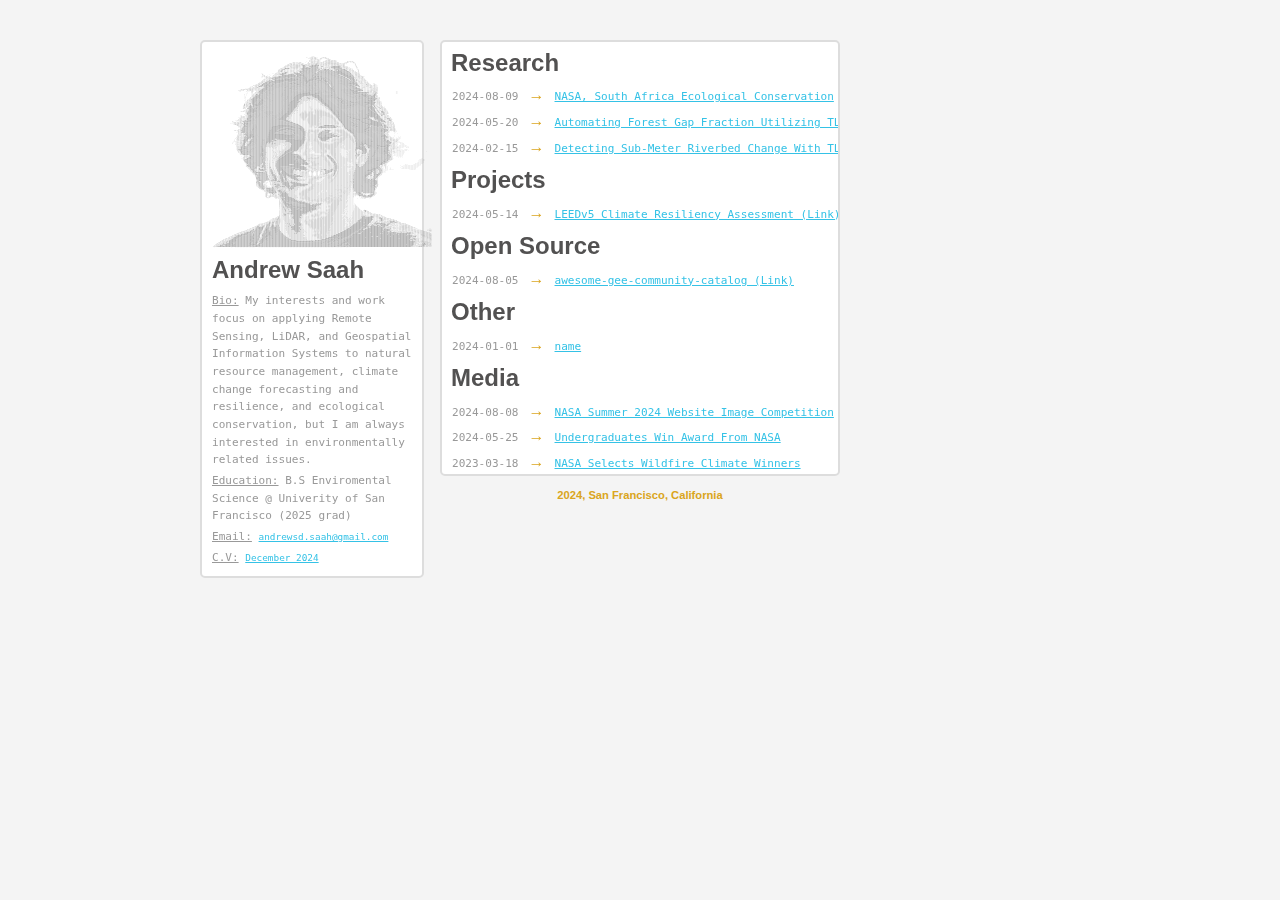
==== commit 07694063: "added CV" ====
--- a/index.html
+++ b/index.html
@@ -9,8 +9,8 @@
     <body>
         <div class="overlay" id="overlay"></div>
             <aside class="about_container">         
-               <div style="font-size: 1px; line-height: 1; width: 100%;  white-space: pre-wrap;">   
-                    <pre style="font-family: monospace; display: block;margin-left: -15px;">                                                                                                                                                                                                                                                                                                                                                                                                                                         
+               <div style="font-size: 1px; line-height: 1; width: 100%; white-space: pre-wrap;">   
+                    <pre style="font-family: monospace; display: block; margin-left: -15px; ">                                                                                                                                                                                                                                                                                                                                                                                                                                         
                                                                                                                                                                                               ...:.                                                                                                                                                                                                             
                                                                                                                                                                                       :.   .;+;;;+;;;;..       .::;;::.                                                                                                                                                                                         
                                                                                                                                                                                         ....;+++;+:.:::.    :;;:.   .::;;:.                                                                                                                                                                                     
@@ -202,7 +202,8 @@
                               :;;++xxxxxxxXXxXXXXXXXXXXXX$XX$XX$$$$$$$$$$$$$$$$$$$$$$$$XXXX$XXXXXXXxxXXX$$$$$$$$$$$$$$$$$$$$$$$$$$$$$$$$$$$$$$$$$$$$$$$$$$$$$$$$$$$$$$$$$$$$$$$$$$$$$$$$$$$$$$$$$$$$$$$$$$$$$$$$$$$$$$$$$$$X$$$$$$$$$$$$$$$$$X$XX$$$X$$XXXXX$$XXXXXXXXXXXXXXXXXXXXXXXXXXXXXXXXXXXXXXXXXXXXXXXXXXXXXXXXXXXXXXXXXXXXXXXXXXXXXXXXXXXXXXXXXXXXXxXXXXXXXXXXXXxxxx+++xxxxxxxxxXxXXxxxxx+xxx+          
                             .;;+++xxxxXXXXXxxxXXXXXXXX$XX$XXXXX$$$$$$$$$$$$$$$$$$$$$$$XXX$$$X$$$$XXXXXXXX$$$$$$$$$$$$$$$$$$$$$$$$$$$$$$$$$$$$$$$$$$$$$$$$$$$$$$$$$$$$$$$$$$$$$$$$$$$$$$$$$$$$$$$$$$$$$$$$$$$$$$$$$$$$$$$$$$$$$$$$$$$$$$$$XX$$XXX$$$$$$$XX$$$XXX$XXXXXXXXXXXXXXXXXXXXXXXXXXXXXXXXXXXXXXXXXXXXXXXXXXXXXXXXXXXXXXXXXXXXXXXXXXXXXXXXXXXXXXXXXXXXXXXXXXXXXXxxxx+xxxx++xxxxxxxXxx++x+xxxx+xx          
                           .:;++xxxXXXXXXXXXXXXXXXXXXXXXX$$$XXXX$$$$$$$$$$$$$$$$$$$$$$$$$$$$$$$$$XXXXXX$$$$$$$$$$$$$$$$$$$$$$$$$$$$$$$$$$$$$$$$$$$$$$$$$$$$$$$$$$$$$$$$$$$$$$$$$$$$$$$$$$$$$$$$$$$$$$$$$$$$$$$$$$$$$$$$$$$$$$$$$$$$$$XX$$$$$$$$$$$$X$$XX$$$$$$X$XXXXXXXXXXXXXXXXXXXXXXXXXXXXXXXXXXXXXXXXXXXXXXXXXXXXXXXXXXXXXXXXXXXXXXXXXXXXXXXXXXXXXXXXXXXXXXXXXXXXXxxxxxx++xxxxxXXxXxx+xx+++xx+++++++ 
-               </div>
+                    </pre>
+                        </div>
                 <h2 class="bio-header">Andrew Saah</h2>
                     <div class="bio-body">
                     <u><b>Bio:</b></u> My interests and work focus on applying Remote Sensing, LiDAR, and Geospatial Information Systems to natural resource management, climate change forecasting and resilience, and ecological conservation, but I am always interested in environmentally related issues.
@@ -214,7 +215,7 @@
                         <u><b>Email:</u> </b><a href="mailto:andrewsd.saah@gmail.com" class = "project-link"> andrewsd.saah@gmail.com</a>
                     </div>
                     <div class="bio-body">
-                        <u><b>C.V:</b></u> <a href="#" class="project-link" data-info="Details about Project 3">March 2024(depreciated)</a>
+                        <u><b>C.V:</b></u> <a href="CV.html" class="project-link" data-info="Details about Project 3">December 2024</a>
                     </div>
             </aside>
             <section class="container">
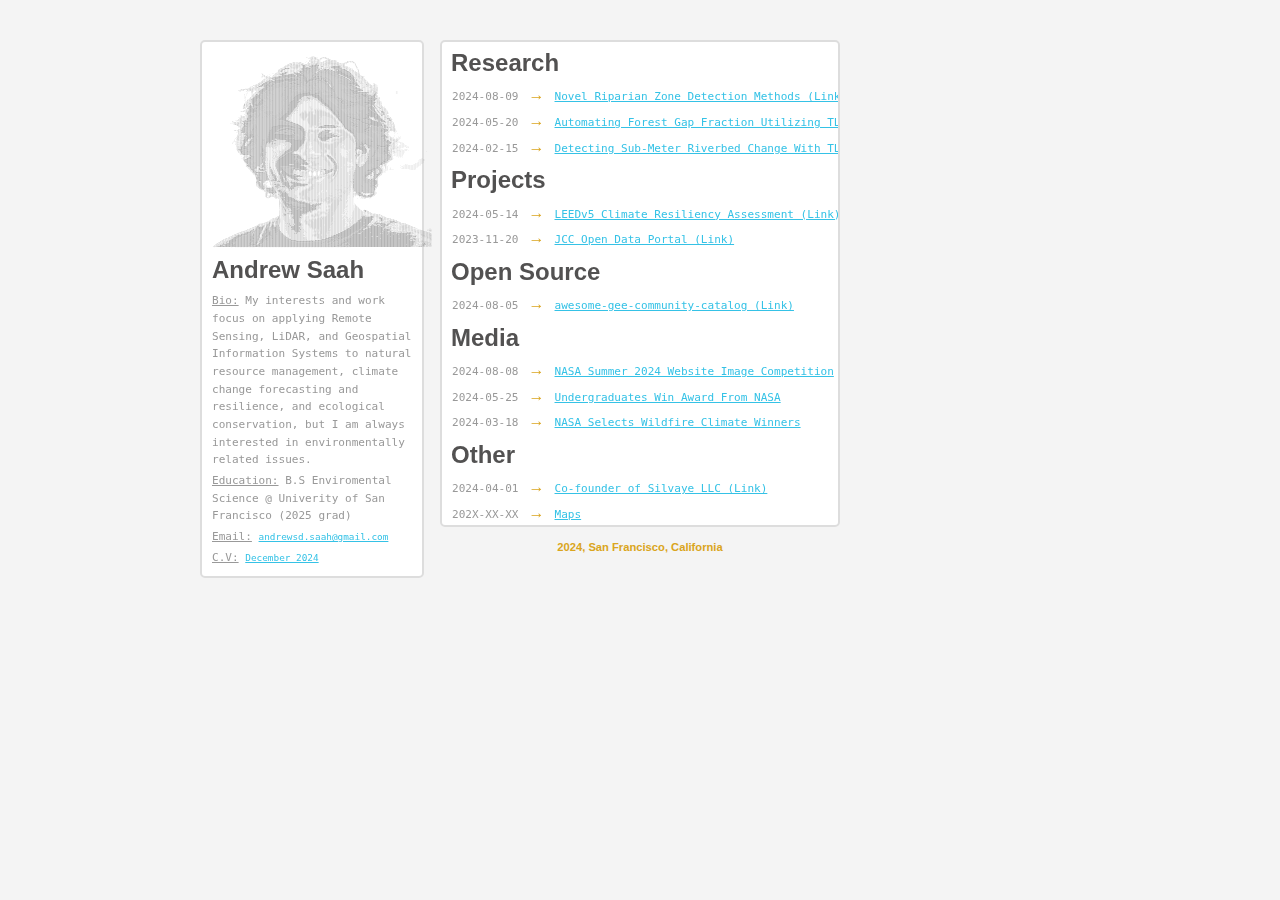
==== commit 4cbbd833: "huge changes" ====
--- a/index.html
+++ b/index.html
@@ -222,7 +222,7 @@
                 <div class="projects_list">
                     <h2 class="projects_header">Research</h2>
                         <div class="project-item">
-                            <span class="project-date">2024-08-09</span><span class="arrow">→</span><a href="https://ntrs.nasa.gov/citations/20240011086" class="project-link" data-info="Details about Project 3">NASA, South Africa Ecological Conservation</a>
+                            <span class="project-date">2024-08-09</span><span class="arrow">→</span><a href="https://ntrs.nasa.gov/citations/20240011086" class="project-link" data-info="Details about Project 3">Novel Riparian Zone Detection Methods (Link)</a>
                         </div>
                         <div class="project-item">
                             <span class="project-date">2024-05-20</span><span class="arrow">→</span><a href="Automating_Forest_Gap_Fraction_Utilizing_TLS.html" class="project-link" data-info="Details about Project 1">Automating Forest Gap Fraction Utilizing TLS</a>
@@ -230,27 +230,33 @@
                         <div class="project-item">
                             <span class="project-date">2024-02-15</span><span class="arrow">→</span><a href="Detecting_Sub_Meter_Riverbed_Change_With_TLS.html" class="project-link" data-info="Details about Project 2">Detecting Sub-Meter Riverbed Change With TLS</a>
                         </div>
-                        <h2 class="projects_header">Projects</h2>
+                    <h2 class="projects_header">Projects</h2>
                         <div class="project-item">
                             <span class="project-date">2024-05-14</span><span class="arrow">→</span><a href="https://storymaps.arcgis.com/stories/a60bac4d7cce440caebf85f3096d0103" class="project-link" data-info="Details about Project 1">LEEDv5 Climate Resiliency Assessment (Link)</a>
                         </div>
+                        <div class="project-item">
+                            <span class="project-date">2023-11-20</span><span class="arrow">→</span><a href="https://jcc-facility-climate-model-repository-usfca.hub.arcgis.com" class="project-link" data-info="Details about Project 1">JCC Open Data Portal (Link)</a>
+                        </div>
                     <h2 class="projects_header">Open Source</h2>
                         <div class="project-item">
                             <span class="project-date">2024-08-05</span><span class="arrow">→</span><a href="https://gee-community-catalog.org/reference/?h=" class="project-link" data-info="Details about Project 1">awesome-gee-community-catalog (Link)</a>
                         </div>
+                    <h2 class="projects_header">Media</h2>
+                        <div class="project-item">
+                            <span class="project-date">2024-08-08</span><span class="arrow">→</span><a href="NASA_Summer_2024_Website_Image_Competition.html" class="project-link" data-info="Details about Project 1">NASA Summer 2024 Website Image Competition</a>
+                        </div>
+                        <div class="project-item">
+                            <span class="project-date">2024-05-25</span><span class="arrow">→</span><a href="Undergraduates_Win_Award_from_NASA.html" class="project-link" data-info="Details about Project 1">Undergraduates Win Award From NASA</a>
+                        </div>
+                        <div class="project-item">
+                            <span class="project-date">2024-03-18</span><span class="arrow">→</span><a href="https://www.nasa.gov/directorates/stmd/prizes-challenges-crowdsourcing-program/center-of-excellence-for-collaborative-innovation-coeci/coeci-news/nasa-selects-winners-of-the-wildfire-climate-tech-challenge/" class="project-link" data-info="Details about Project 2">NASA Selects Wildfire Climate Winners</a>
+                        </div>
                     <h2 class="projects_header">Other</h2>
                         <div class="project-item">
-                            <span class="project-date">2024-01-01</span><span class="arrow">→</span><a href="#" class="project-link" data-info="Details about Snippet 1">name</a>
-                        </div>
-                    <h2 class="projects_header">Media</h2>
-                        <div class="project-item">
-                            <span class="project-date">2024-08-08</span><span class="arrow">→</span><a href="NASA_Summer_2024_Website_Image_Competition.html" class="project-link" data-info="Details about Project 1">NASA Summer 2024 Website Image Competition</a>
-                        </div>
-                        <div class="project-item">
-                            <span class="project-date">2024-05-25</span><span class="arrow">→</span><a href="Undergraduates_Win_Award_from_NASA.html" class="project-link" data-info="Details about Project 1">Undergraduates Win Award From NASA</a>
-                        </div>
-                        <div class="project-item">
-                            <span class="project-date">2023-03-18</span><span class="arrow">→</span><a href="https://www.nasa.gov/directorates/stmd/prizes-challenges-crowdsourcing-program/center-of-excellence-for-collaborative-innovation-coeci/coeci-news/nasa-selects-winners-of-the-wildfire-climate-tech-challenge/" class="project-link" data-info="Details about Project 2">NASA Selects Wildfire Climate Winners</a>
+                            <span class="project-date">2024-04-01</span><span class="arrow">→</span><a href="https://silvaye.com/about-us" class="project-link" data-info="Details about Snippet 1">Co-founder of Silvaye LLC (Link)</a>
+                        </div>
+                        <div class="project-item">
+                            <span class="project-date">202X-XX-XX</span><span class="arrow">→</span><a href="Maps.html" class="project-link" data-info="Details about Snippet 1">Maps</a>
                         </div>
             </section>
             <footer class="footer" id="footer">
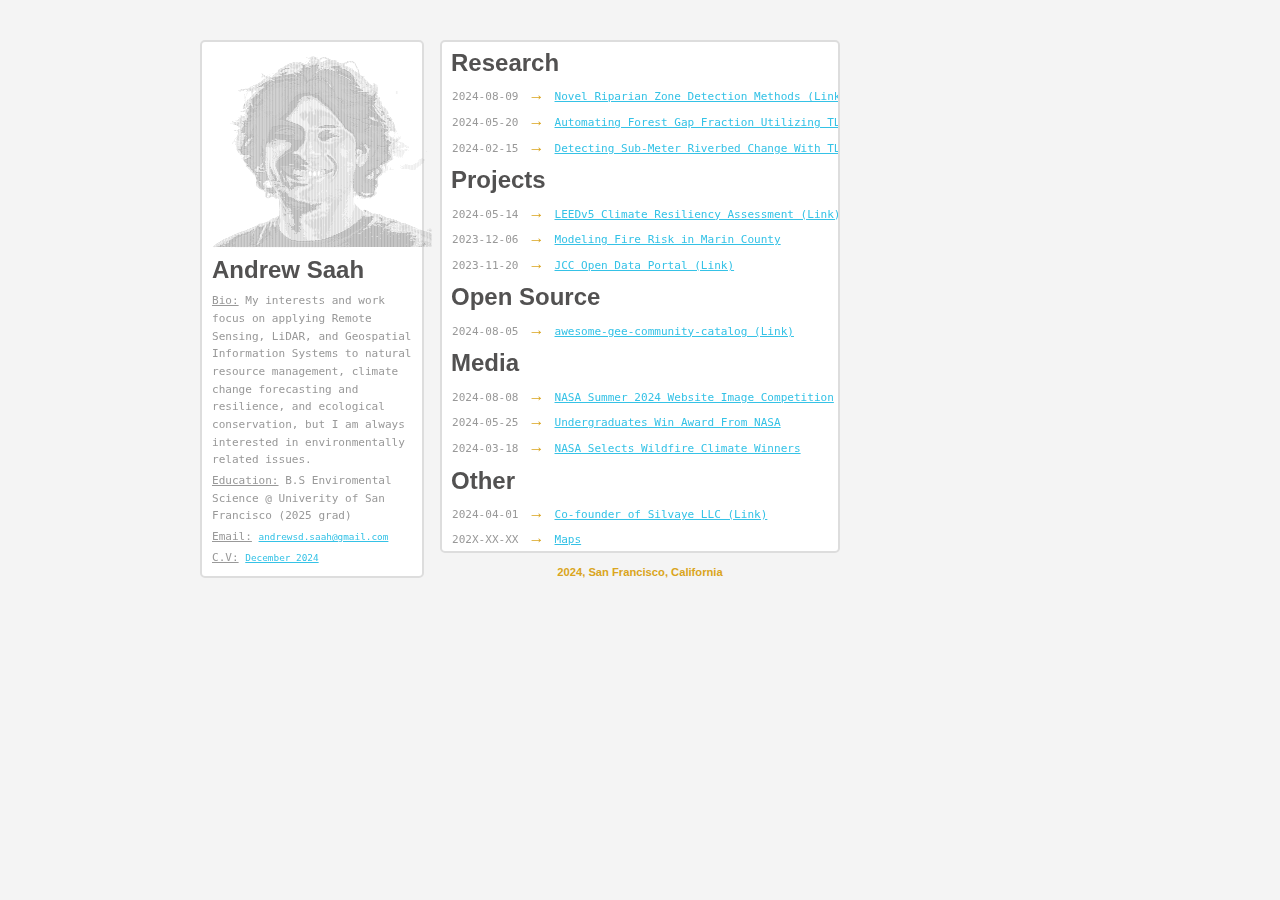
==== commit 6a87a3ba: "added Fire_Risk_Marin" ====
--- a/index.html
+++ b/index.html
@@ -235,6 +235,9 @@
                             <span class="project-date">2024-05-14</span><span class="arrow">→</span><a href="https://storymaps.arcgis.com/stories/a60bac4d7cce440caebf85f3096d0103" class="project-link" data-info="Details about Project 1">LEEDv5 Climate Resiliency Assessment (Link)</a>
                         </div>
                         <div class="project-item">
+                            <span class="project-date">2023-12-06</span><span class="arrow">→</span><a href="Fire_Risk_Marin.html" class="project-link" data-info="Details about Project 1">Modeling Fire Risk in Marin County</a>
+                        </div>
+                        <div class="project-item">
                             <span class="project-date">2023-11-20</span><span class="arrow">→</span><a href="https://jcc-facility-climate-model-repository-usfca.hub.arcgis.com" class="project-link" data-info="Details about Project 1">JCC Open Data Portal (Link)</a>
                         </div>
                     <h2 class="projects_header">Open Source</h2>
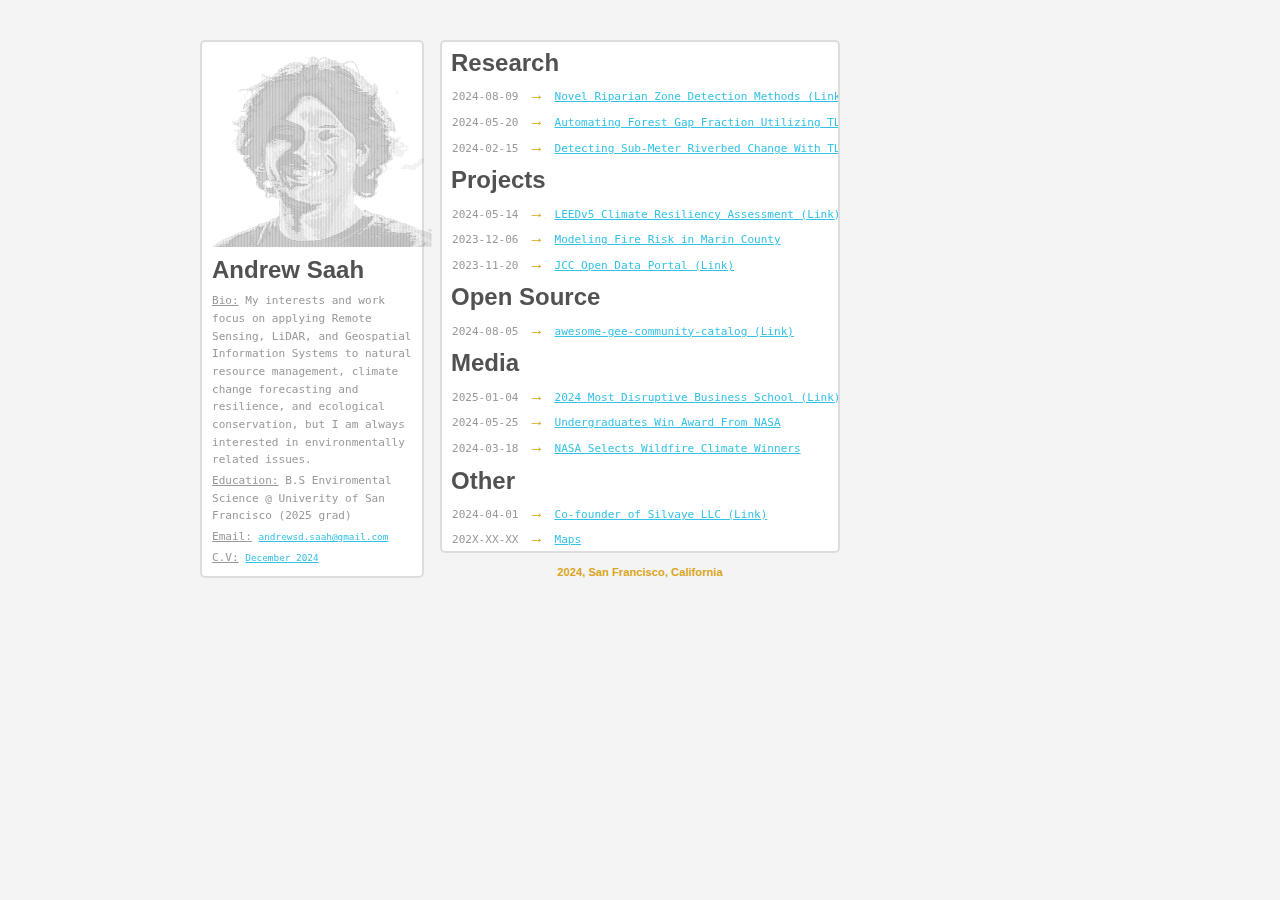
==== commit 219b36e8: "fixed emdia" ====
--- a/index.html
+++ b/index.html
@@ -246,7 +246,7 @@
                         </div>
                     <h2 class="projects_header">Media</h2>
                         <div class="project-item">
-                            <span class="project-date">2024-08-08</span><span class="arrow">→</span><a href="NASA_Summer_2024_Website_Image_Competition.html" class="project-link" data-info="Details about Project 1">NASA Summer 2024 Website Image Competition</a>
+                            <span class="project-date">2025-01-04</span><span class="arrow">→</span><a href="https://poetsandquantsforundergrads.com/students/2024-most-disruptive-business-school-startups-silvaye-university-of-san-francisco/" class="project-link" data-info="Details about Project 1">2024 Most Disruptive Business School  (Link)</a>
                         </div>
                         <div class="project-item">
                             <span class="project-date">2024-05-25</span><span class="arrow">→</span><a href="Undergraduates_Win_Award_from_NASA.html" class="project-link" data-info="Details about Project 1">Undergraduates Win Award From NASA</a>
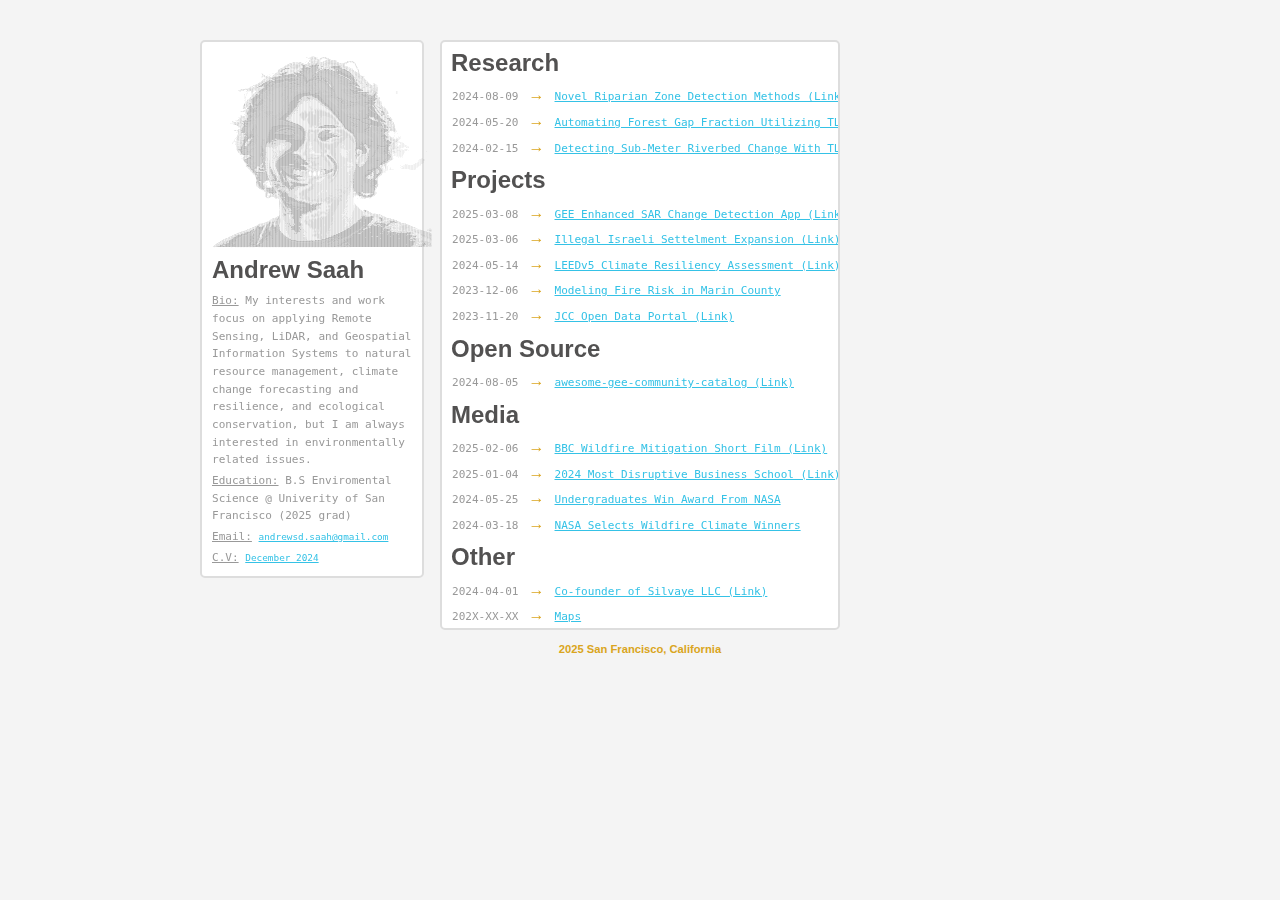
==== commit 9978f980: "updated projects media and footer" ====
--- a/index.html
+++ b/index.html
@@ -232,6 +232,12 @@
                         </div>
                     <h2 class="projects_header">Projects</h2>
                         <div class="project-item">
+                            <span class="project-date">2025-03-08</span><span class="arrow">→</span><a href="https://nasa-develop-423503.projects.earthengine.app/view/enhanced-sar-change-detection-app" class="project-link" data-info="Details about Project 1">GEE Enhanced SAR Change Detection App (Link)</a>
+                        </div>    
+                        <div class="project-item">
+                            <span class="project-date">2025-03-06</span><span class="arrow">→</span><a href="https://arcg.is/mT0ff0" class="project-link" data-info="Details about Project 1">Illegal Israeli Settelment Expansion (Link)</a>
+                        </div>    
+                        <div class="project-item">
                             <span class="project-date">2024-05-14</span><span class="arrow">→</span><a href="https://storymaps.arcgis.com/stories/a60bac4d7cce440caebf85f3096d0103" class="project-link" data-info="Details about Project 1">LEEDv5 Climate Resiliency Assessment (Link)</a>
                         </div>
                         <div class="project-item">
@@ -245,6 +251,9 @@
                             <span class="project-date">2024-08-05</span><span class="arrow">→</span><a href="https://gee-community-catalog.org/reference/?h=" class="project-link" data-info="Details about Project 1">awesome-gee-community-catalog (Link)</a>
                         </div>
                     <h2 class="projects_header">Media</h2>
+                        <div class="project-item">
+                            <span class="project-date">2025-02-06</span><span class="arrow">→</span><a href="https://www.bbc.com/storyworks/leader-generation/university-of-san-francisco-school-of-management" class="project-link" data-info="Details about Project 1">BBC Wildfire Mitigation Short Film (Link)</a>
+                        </div>
                         <div class="project-item">
                             <span class="project-date">2025-01-04</span><span class="arrow">→</span><a href="https://poetsandquantsforundergrads.com/students/2024-most-disruptive-business-school-startups-silvaye-university-of-san-francisco/" class="project-link" data-info="Details about Project 1">2024 Most Disruptive Business School  (Link)</a>
                         </div>
@@ -263,7 +272,7 @@
                         </div>
             </section>
             <footer class="footer" id="footer">
-                <p>2024, San Francisco, California</p>
+                <p>2025 San Francisco, California</p>
             </footer>
     </body>
 </html>
